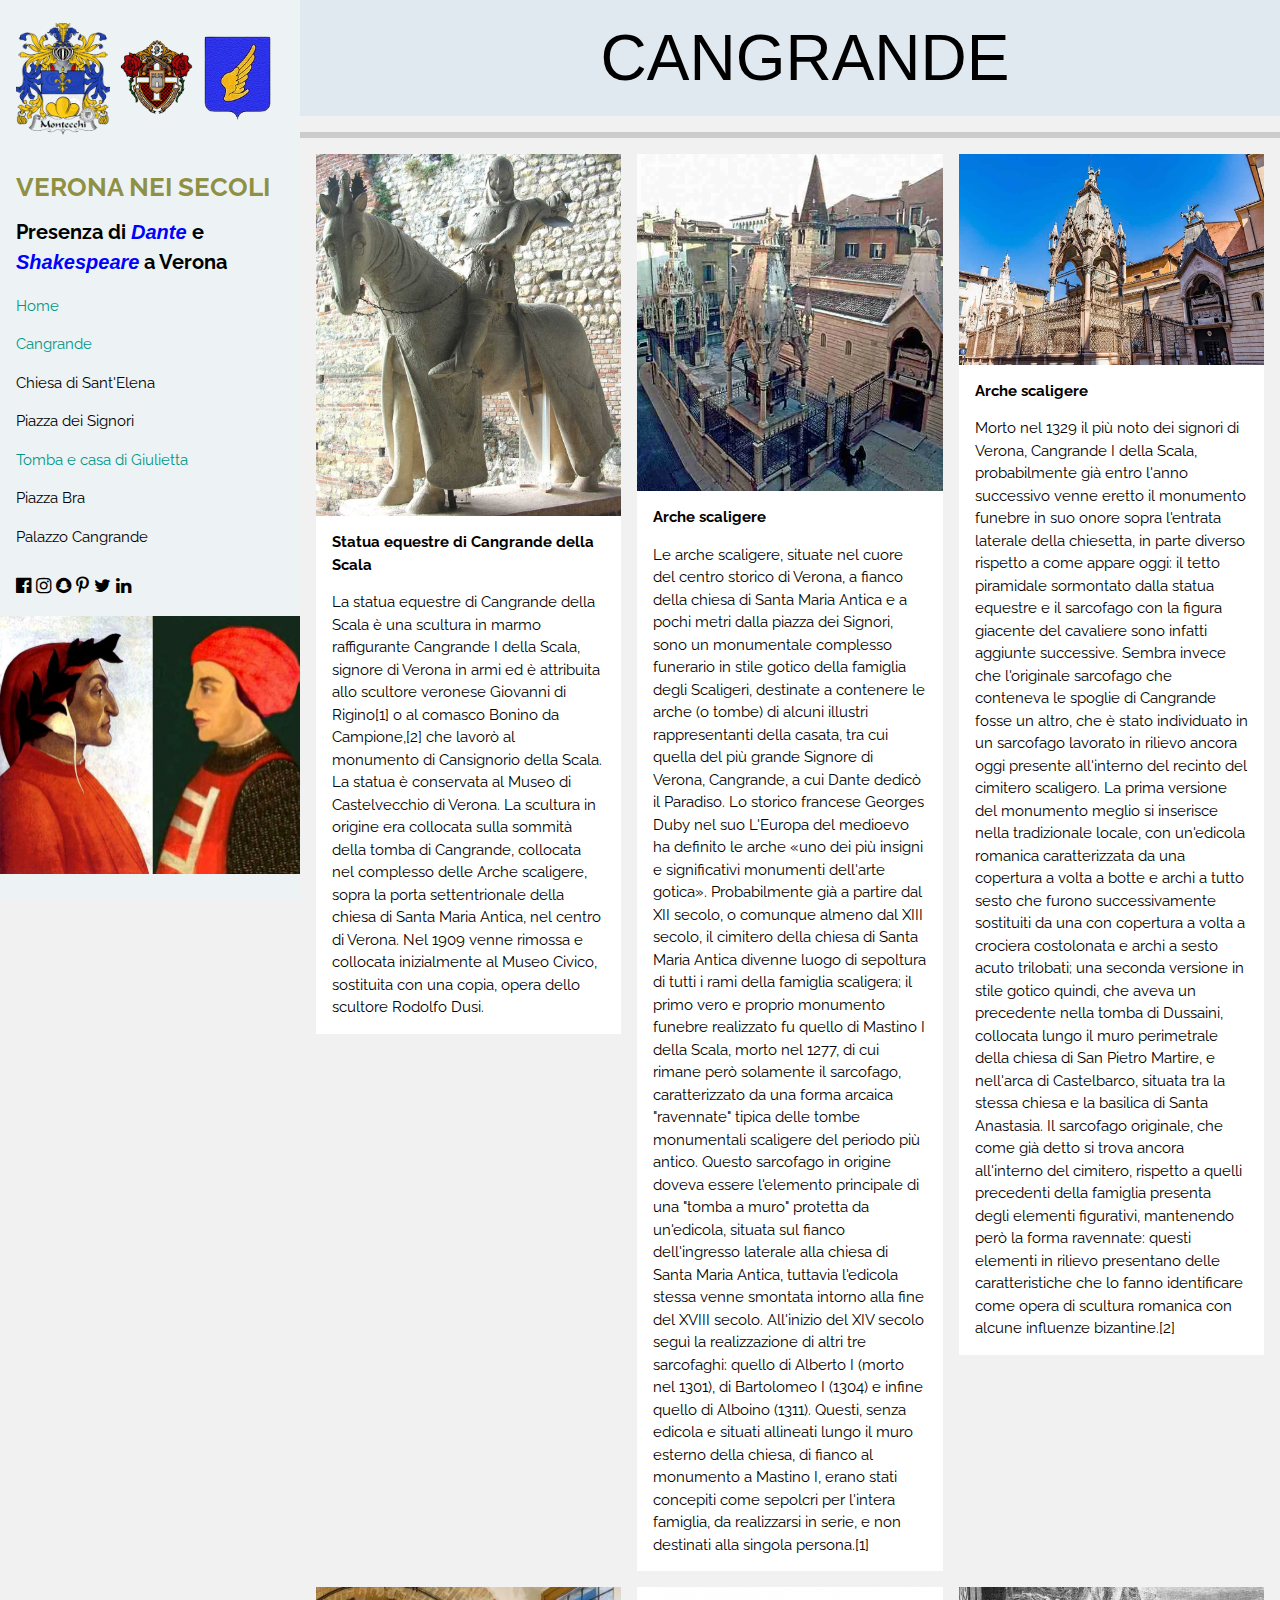
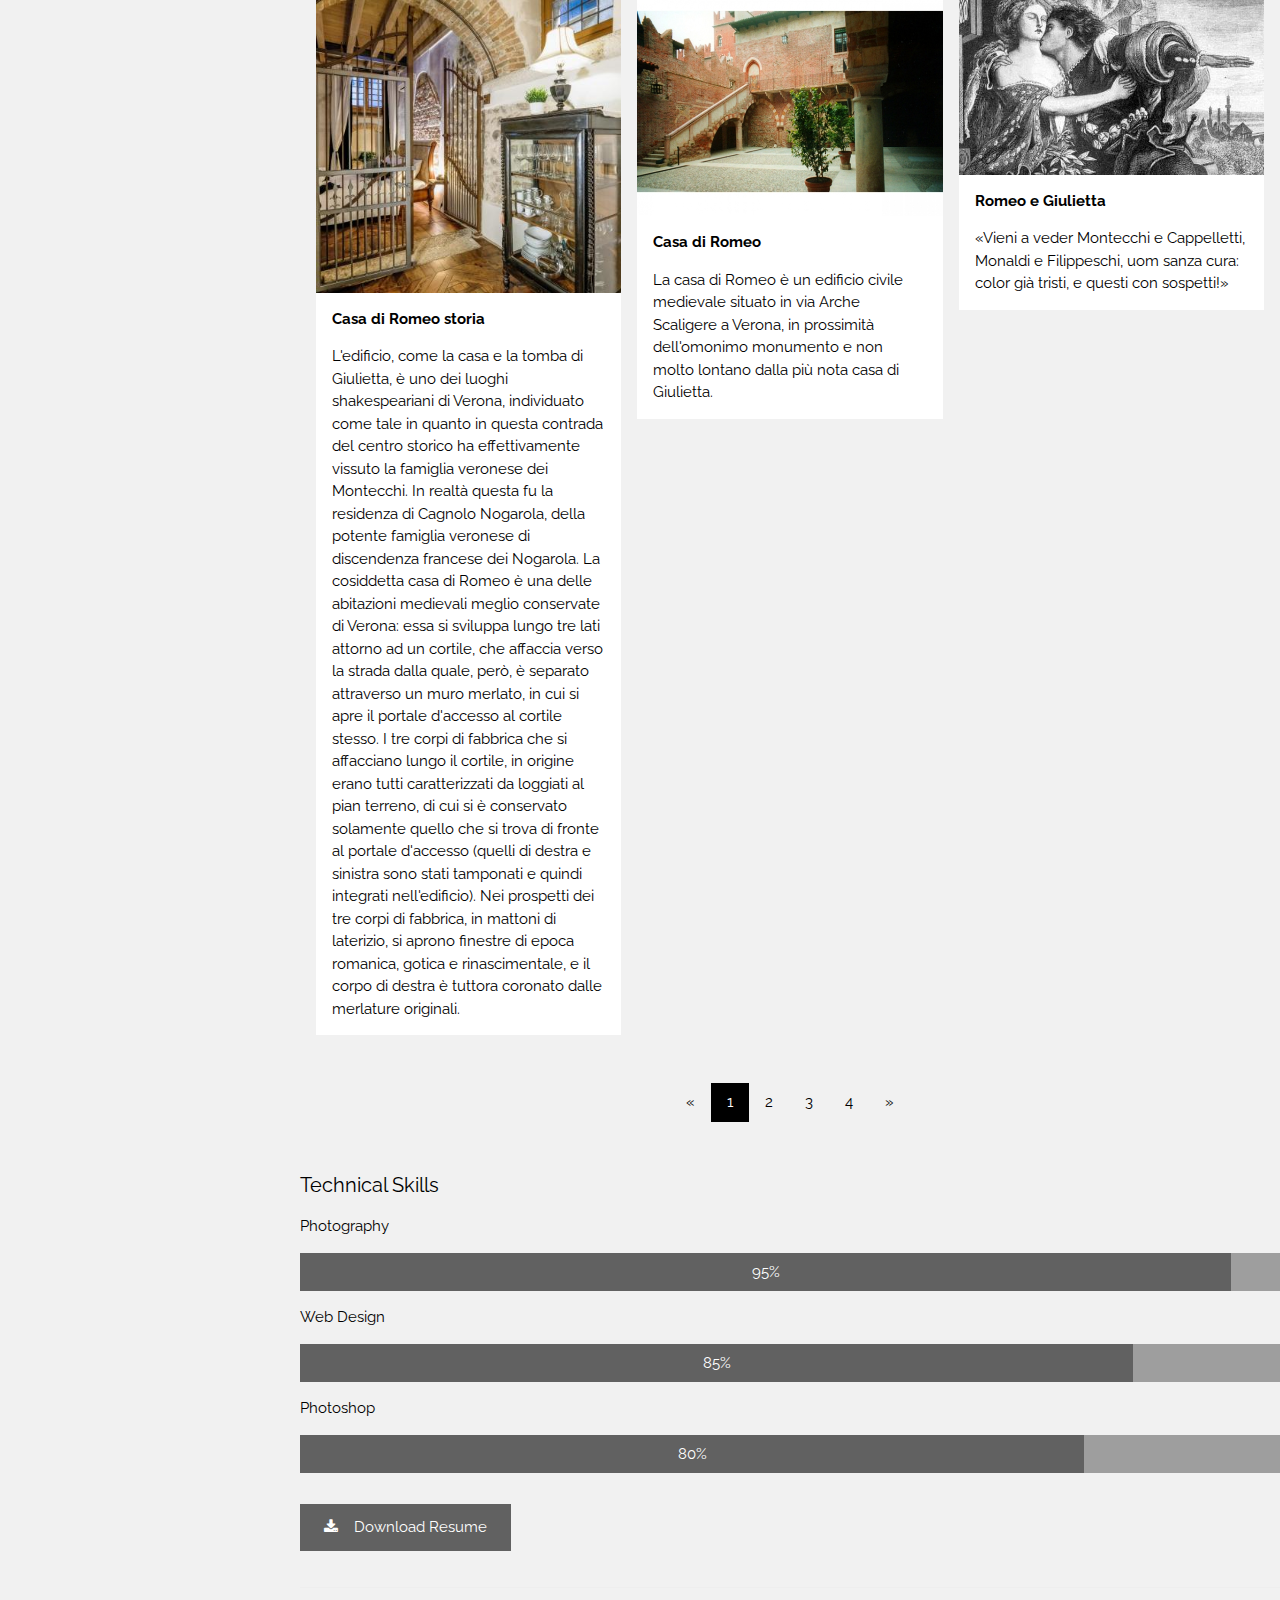
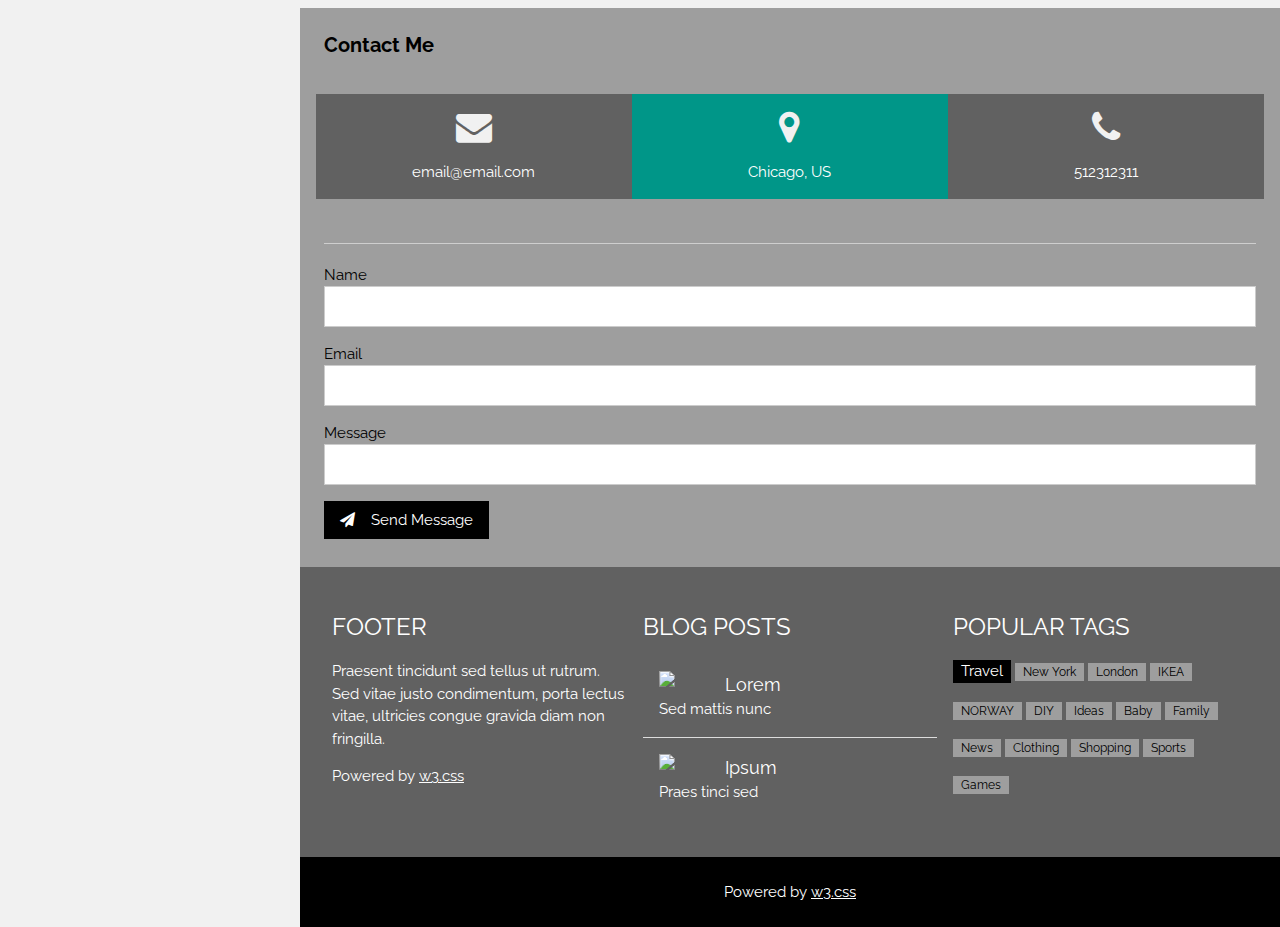
==== cangrande.html @ 57b692b9 "changes 2" ====
<!DOCTYPE html>
<html>

<head>
    <title>Verona nei secoli</title>
    <link rel="shortcut icon" href="images/favicon.ico" type="image/x-icon">
    <meta charset="UTF-8">
    <meta name="viewport" content="width=device-width, initial-scale=1">
    <link rel="stylesheet" href="https://www.w3schools.com/w3css/4/w3.css">
    <link rel="stylesheet" href="https://fonts.googleapis.com/css?family=Raleway">
    <link rel="stylesheet" href="https://cdnjs.cloudflare.com/ajax/libs/font-awesome/4.7.0/css/font-awesome.min.css">
    <link rel="stylesheet" href="https://unicons.iconscout.com/release/v4.0.8/css/line.css">
    <link rel="stylesheet" href="css/styles.css">
    <link href="https://fonts.cdnfonts.com/css/ancient" rel="stylesheet">
</head>

<body class="w3-light-grey w3-content" style="max-width:1600px">

    <!-- Sidebar/menu -->
    <nav class="w3-sidebar w3-collapse w3-animate-left"
        style="z-index:3;width:300px; background-color: rgb(237, 243, 244);" id="mySidebar"><br>
        <div class="w3-container">
            <a href="#" onclick="w3_close()" class="w3-hide-large w3-right w3-jumbo w3-padding w3-hover-grey"
                title="close menu">
                <i class="fa fa-remove"></i>
            </a>
            <img src="images/StemmaMontecchi.png" style="width:35%;" class="w3-round"><img
                src="images/StemmaCapuleti.png" style="width:35%;" class="w3-round"><img
                src="images/StemmaAlighieri.png" style="width:25%;" class="w3-round"><br><br>
            <h4><b id="Verona-nei-secoli">VERONA NEI SECOLI</b></h4>
            <h4><b>Presenza di <em>Dante</em> e <em>Shakespeare</em> a Verona</b></h4>
        </div>
        <div class="w3-bar-block">
            <a href="index.html" onclick="w3_close()" class="w3-bar-item w3-button w3-padding w3-text-teal"><i
                    class="uil uil-map-marker"></i> Home</a>
            <a href="#Cangrande" onclick="w3_close()" class="w3-bar-item w3-button w3-padding w3-text-teal"><i
                    class="uil uil-map-marker"></i> Cangrande</a>
            <a href="chiesaDiSantElena.html" onclick="w3_close()" class="w3-bar-item w3-button w3-padding"><i
                    class="uil uil-map-marker"></i> Chiesa di Sant'Elena</a>
            <a href="piazzaDeiSignori.html" onclick="w3_close()" class="w3-bar-item w3-button w3-padding"><i
                    class="uil uil-map-marker"></i> Piazza dei Signori</a>
            <a href="tombaCasaGiulietta.html" onclick="w3_close()"
                class="w3-bar-item w3-button w3-padding w3-text-teal"><i class="uil uil-map-marker"></i> Tomba e casa di
                Giulietta</a>
            <a href="piazzaBra.html" onclick="w3_close()" class="w3-bar-item w3-button w3-padding"><i
                    class="uil uil-map-marker"></i> Piazza Bra</a>
            <a href="palazzoCangrande.html" onclick="w3_close()" class="w3-bar-item w3-button w3-padding"><i
                    class="uil uil-map-marker"></i> Palazzo Cangrande</a>
        </div>
        <div class="w3-panel w3-large">
            <i class="fa fa-facebook-official w3-hover-opacity"></i>
            <i class="fa fa-instagram w3-hover-opacity"></i>
            <i class="fa fa-snapchat w3-hover-opacity"></i>
            <i class="fa fa-pinterest-p w3-hover-opacity"></i>
            <i class="fa fa-twitter w3-hover-opacity"></i>
            <i class="fa fa-linkedin w3-hover-opacity"></i>
        </div>
        <img src="images/Cangrande/dante-e-cangrande.jpg" alt="" style="width: 100%;">
    </nav>

    <!-- Overlay effect when opening sidebar on small screens -->
    <div class="w3-overlay w3-hide-large w3-animate-opacity" onclick="w3_close()" style="cursor:pointer"
        title="close side menu" id="myOverlay"></div>

    <!-- !PAGE CONTENT! -->
    <div class="w3-main" style="margin-left:300px">

        <!-- Header -->
        <header>
            <span class="w3-button w3-hide-large w3-xxlarge w3-hover-text-grey" onclick="w3_open()"><i
                    class="fa fa-bars"></i></span>
            <div class="w3-container"
                style="background-color: rgb(225, 233, 240); display: flex; justify-content: space-between; max-width: 100%;">
                <div class="animation">
                    <button onclick="history.back()" style="background-color: transparent; border: none;">
                        <img class="animation--Gl63I"
                            srcset="images/gif/ManWalkBack.webp 1x, images/gif/ManWalkBack.webp 2x"
                            src="images/gif/ManWalkBack.webp" alt="Medievale, Uomo, 3D, Freccia"
                            style="max-width: 480px; max-height: 270px; margin: 20px; border-radius: 35%; cursor: pointer;">
                    </button>
                </div>

                <!-- ======================================= Titolo pagina con animazioni ========================================================-->

                <h1 class="title">
                    <span class="title-word title-word-1">CAN</span><span class="title-word title-word-2">GR</span><span
                        class="title-word title-word-3">AN</span><span class="title-word title-word-4">DE</span>
                </h1>

                <div class="animation">
                    <button onclick="history.forward()" style="background-color: transparent; border: none;">
                        <img id="go-forward" class="animation--Gl63I"
                            srcset="images/gif/ManWalkForward.webp 1x, images/gif/ManWalkForward.webp 2x"
                            src="images/gif/ManWalkForward.webp" alt="Medievale, Uomo, 3D, Freccia"
                            style="max-width: 480px; max-height: 270px; margin: 20px; border-radius: 35%; cursor: pointer;">
                    </button>
                </div>
            </div>
            <div class="w3-section w3-bottombar w3-padding-10"></div>
        </header>
        <!-- ======================================= Chiusura titolo ed animazioni ========================================================-->

        <!-- First Photo Grid-->
        <div class="w3-row-padding">
            <div class="w3-third w3-container w3-margin-bottom">
                <img src="images/Cangrande/Statua_equestre_Cangrande_della_Scala_(Verona).jpg" alt="Norway"
                    style="width:100%" class="w3-hover-opacity">
                <div class="w3-container w3-white">
                    <p><b>Statua equestre di Cangrande della Scala</b></p>
                    <p>La statua equestre di Cangrande della Scala è una scultura in marmo raffigurante Cangrande I
                        della Scala, signore di Verona in armi ed è attribuita allo scultore veronese Giovanni di
                        Rigino[1] o al comasco Bonino da Campione,[2] che lavorò al monumento di Cansignorio della
                        Scala. La statua è conservata al Museo di Castelvecchio di Verona.

                        La scultura in origine era collocata sulla sommità della tomba di Cangrande, collocata nel
                        complesso delle Arche scaligere, sopra la porta settentrionale della chiesa di Santa Maria
                        Antica, nel centro di Verona. Nel 1909 venne rimossa e collocata inizialmente al Museo Civico,
                        sostituita con una copia, opera dello scultore Rodolfo Dusi.</p>
                </div>
            </div>
            <div class="w3-third w3-container w3-margin-bottom">
                <img src="images/Cangrande/Arche Scaligere.webp" alt="Norway" style="width:100%"
                    class="w3-hover-opacity">
                <div class="w3-container w3-white">
                    <p><b>Arche scaligere</b></p>
                    <p>Le arche scaligere, situate nel cuore del centro storico di Verona, a fianco della chiesa di
                        Santa Maria Antica e a pochi metri dalla piazza dei Signori, sono un monumentale complesso
                        funerario in stile gotico della famiglia degli Scaligeri, destinate a contenere le arche (o
                        tombe) di alcuni illustri rappresentanti della casata, tra cui quella del più grande Signore di
                        Verona, Cangrande, a cui Dante dedicò il Paradiso. Lo storico francese Georges Duby nel suo
                        L'Europa del medioevo ha definito le arche «uno dei più insigni e significativi monumenti
                        dell'arte gotica».
                        Probabilmente già a partire dal XII secolo, o comunque almeno dal XIII secolo, il cimitero della
                        chiesa di Santa Maria Antica divenne luogo di sepoltura di tutti i rami della famiglia
                        scaligera; il primo vero e proprio monumento funebre realizzato fu quello di Mastino I della
                        Scala, morto nel 1277, di cui rimane però solamente il sarcofago, caratterizzato da una forma
                        arcaica "ravennate" tipica delle tombe monumentali scaligere del periodo più antico. Questo
                        sarcofago in origine doveva essere l'elemento principale di una "tomba a muro" protetta da
                        un'edicola, situata sul fianco dell'ingresso laterale alla chiesa di Santa Maria Antica,
                        tuttavia l'edicola stessa venne smontata intorno alla fine del XVIII secolo. All'inizio del XIV
                        secolo seguì la realizzazione di altri tre sarcofaghi: quello di Alberto I (morto nel 1301), di
                        Bartolomeo I (1304) e infine quello di Alboino (1311). Questi, senza edicola e situati allineati
                        lungo il muro esterno della chiesa, di fianco al monumento a Mastino I, erano stati concepiti
                        come sepolcri per l'intera famiglia, da realizzarsi in serie, e non destinati alla singola
                        persona.[1]</p>
                </div>
            </div>
            <div class="w3-third w3-container">
                <img src="images/Cangrande/Arche Scaligere.jpg" alt="Norway" style="width:100%"
                    class="w3-hover-opacity">
                <div class="w3-container w3-white">
                    <p><b>Arche scaligere</b></p>
                    <p> Morto nel 1329 il più noto dei signori di Verona, Cangrande I della Scala, probabilmente già
                        entro l'anno successivo venne eretto il monumento funebre in suo onore sopra l'entrata laterale
                        della chiesetta, in parte diverso rispetto a come appare oggi: il tetto piramidale sormontato
                        dalla statua equestre e il sarcofago con la figura giacente del cavaliere sono infatti aggiunte
                        successive. Sembra invece che l'originale sarcofago che conteneva le spoglie di Cangrande fosse
                        un altro, che è stato individuato in un sarcofago lavorato in rilievo ancora oggi presente
                        all'interno del recinto del cimitero scaligero. La prima versione del monumento meglio si
                        inserisce nella tradizionale locale, con un'edicola romanica caratterizzata da una copertura a
                        volta a botte e archi a tutto sesto che furono successivamente sostituiti da una con copertura a
                        volta a crociera costolonata e archi a sesto acuto trilobati; una seconda versione in stile
                        gotico quindi, che aveva un precedente nella tomba di Dussaini, collocata lungo il muro
                        perimetrale della chiesa di San Pietro Martire, e nell'arca di Castelbarco, situata tra la
                        stessa chiesa e la basilica di Santa Anastasia. Il sarcofago originale, che come già detto si
                        trova ancora all'interno del cimitero, rispetto a quelli precedenti della famiglia presenta
                        degli elementi figurativi, mantenendo però la forma ravennate: questi elementi in rilievo
                        presentano delle caratteristiche che lo fanno identificare come opera di scultura romanica con
                        alcune influenze bizantine.[2]</p>
                </div>
            </div>
        </div>

        <!-- Second Photo Grid-->
        <div class="w3-row-padding">
            <div class="w3-third w3-container w3-margin-bottom">
                <img src="images/Cangrande/InternoCasaDiRomeo.jpg" alt="Norway" style="width:100%"
                    class="w3-hover-opacity">
                <div class="w3-container w3-white">
                    <p><b>Casa di Romeo storia</b></p>
                    <p>L'edificio, come la casa e la tomba di Giulietta, è uno dei luoghi shakespeariani di Verona,
                        individuato come tale in quanto in questa contrada del centro storico ha effettivamente vissuto
                        la famiglia veronese dei Montecchi. In realtà questa fu la residenza di Cagnolo Nogarola, della
                        potente famiglia veronese di discendenza francese dei Nogarola.

                        La cosiddetta casa di Romeo è una delle abitazioni medievali meglio conservate di Verona: essa
                        si sviluppa lungo tre lati attorno ad un cortile, che affaccia verso la strada dalla quale,
                        però, è separato attraverso un muro merlato, in cui si apre il portale d'accesso al cortile
                        stesso. I tre corpi di fabbrica che si affacciano lungo il cortile, in origine erano tutti
                        caratterizzati da loggiati al pian terreno, di cui si è conservato solamente quello che si trova
                        di fronte al portale d'accesso (quelli di destra e sinistra sono stati tamponati e quindi
                        integrati nell'edificio). Nei prospetti dei tre corpi di fabbrica, in mattoni di laterizio, si
                        aprono finestre di epoca romanica, gotica e rinascimentale, e il corpo di destra è tuttora
                        coronato dalle merlature originali.</p>
                </div>
            </div>

            <div class="w3-third w3-container w3-margin-bottom">
                <img src="images/Cangrande/Casa di Romeo.jpg" alt="Norway" style="width:100%" class="w3-hover-opacity">
                <div class="w3-container w3-white">
                    <p><b>Casa di Romeo</b></p>
                    <p>La casa di Romeo è un edificio civile medievale situato in via Arche Scaligere a Verona, in
                        prossimità dell'omonimo monumento e non molto lontano dalla più nota casa di Giulietta.</p>
                </div>
            </div>

            <div class="w3-third w3-container">
                <img src="images/Cangrande/romeo_e_giulietta_bacio.jpg" alt="Norway" style="width:100%"
                    class="w3-hover-opacity">
                <div class="w3-container w3-white">
                    <p><b>Romeo e Giulietta</b></p>
                    <p>«Vieni a veder Montecchi e Cappelletti,
                        Monaldi e Filippeschi, uom sanza cura:
                        color già tristi, e questi con sospetti!»</p>
                </div>
            </div>
        </div>

        <!-- Pagination -->
        <div class="w3-center w3-padding-32">
            <div class="w3-bar">
                <a href="#" class="w3-bar-item w3-button w3-hover-black">«</a>
                <a href="#" class="w3-bar-item w3-black w3-button">1</a>
                <a href="#" class="w3-bar-item w3-button w3-hover-black">2</a>
                <a href="#" class="w3-bar-item w3-button w3-hover-black">3</a>
                <a href="#" class="w3-bar-item w3-button w3-hover-black">4</a>
                <a href="#" class="w3-bar-item w3-button w3-hover-black">»</a>
            </div>
        </div>


        <h4>Technical Skills</h4>
        <!-- Progress bars / Skills -->
        <p>Photography</p>
        <div class="w3-grey">
            <div class="w3-container w3-dark-grey w3-padding w3-center" style="width:95%">95%</div>
        </div>
        <p>Web Design</p>
        <div class="w3-grey">
            <div class="w3-container w3-dark-grey w3-padding w3-center" style="width:85%">85%</div>
        </div>
        <p>Photoshop</p>
        <div class="w3-grey">
            <div class="w3-container w3-dark-grey w3-padding w3-center" style="width:80%">80%</div>
        </div>
        <p>
            <button class="w3-button w3-dark-grey w3-padding-large w3-margin-top w3-margin-bottom">
                <i class="fa fa-download w3-margin-right"></i>Download Resume
            </button>
        </p>
        <hr>

        <!-- Contact Section -->
        <div class="w3-container w3-padding-large w3-grey">
            <h4 id="contact"><b>Contact Me</b></h4>
            <div class="w3-row-padding w3-center w3-padding-24" style="margin:0 -16px">
                <div class="w3-third w3-dark-grey">
                    <p><i class="fa fa-envelope w3-xxlarge w3-text-light-grey"></i></p>
                    <p>email@email.com</p>
                </div>
                <div class="w3-third w3-teal">
                    <p><i class="fa fa-map-marker w3-xxlarge w3-text-light-grey"></i></p>
                    <p>Chicago, US</p>
                </div>
                <div class="w3-third w3-dark-grey">
                    <p><i class="fa fa-phone w3-xxlarge w3-text-light-grey"></i></p>
                    <p>512312311</p>
                </div>
            </div>
            <hr class="w3-opacity">
            <form action="/action_page.php" target="_blank">
                <div class="w3-section">
                    <label>Name</label>
                    <input class="w3-input w3-border" type="text" name="Name" required>
                </div>
                <div class="w3-section">
                    <label>Email</label>
                    <input class="w3-input w3-border" type="text" name="Email" required>
                </div>
                <div class="w3-section">
                    <label>Message</label>
                    <input class="w3-input w3-border" type="text" name="Message" required>
                </div>
                <button type="submit" class="w3-button w3-black w3-margin-bottom"><i
                        class="fa fa-paper-plane w3-margin-right"></i>Send Message</button>
            </form>
        </div>

        <!-- Footer -->
        <footer class="w3-container w3-padding-32 w3-dark-grey">
            <div class="w3-row-padding">
                <div class="w3-third">
                    <h3>FOOTER</h3>
                    <p>Praesent tincidunt sed tellus ut rutrum. Sed vitae justo condimentum, porta lectus vitae,
                        ultricies congue gravida diam non fringilla.</p>
                    <p>Powered by <a href="https://www.w3schools.com/w3css/default.asp" target="_blank">w3.css</a></p>
                </div>

                <div class="w3-third">
                    <h3>BLOG POSTS</h3>
                    <ul class="w3-ul w3-hoverable">
                        <li class="w3-padding-16">
                            <img src="/w3images/workshop.jpg" class="w3-left w3-margin-right" style="width:50px">
                            <span class="w3-large">Lorem</span><br>
                            <span>Sed mattis nunc</span>
                        </li>
                        <li class="w3-padding-16">
                            <img src="/w3images/gondol.jpg" class="w3-left w3-margin-right" style="width:50px">
                            <span class="w3-large">Ipsum</span><br>
                            <span>Praes tinci sed</span>
                        </li>
                    </ul>
                </div>

                <div class="w3-third">
                    <h3>POPULAR TAGS</h3>
                    <p>
                        <span class="w3-tag w3-black w3-margin-bottom">Travel</span> <span
                            class="w3-tag w3-grey w3-small w3-margin-bottom">New York</span> <span
                            class="w3-tag w3-grey w3-small w3-margin-bottom">London</span>
                        <span class="w3-tag w3-grey w3-small w3-margin-bottom">IKEA</span> <span
                            class="w3-tag w3-grey w3-small w3-margin-bottom">NORWAY</span> <span
                            class="w3-tag w3-grey w3-small w3-margin-bottom">DIY</span>
                        <span class="w3-tag w3-grey w3-small w3-margin-bottom">Ideas</span> <span
                            class="w3-tag w3-grey w3-small w3-margin-bottom">Baby</span> <span
                            class="w3-tag w3-grey w3-small w3-margin-bottom">Family</span>
                        <span class="w3-tag w3-grey w3-small w3-margin-bottom">News</span> <span
                            class="w3-tag w3-grey w3-small w3-margin-bottom">Clothing</span> <span
                            class="w3-tag w3-grey w3-small w3-margin-bottom">Shopping</span>
                        <span class="w3-tag w3-grey w3-small w3-margin-bottom">Sports</span> <span
                            class="w3-tag w3-grey w3-small w3-margin-bottom">Games</span>
                    </p>
                </div>

            </div>
        </footer>

        <div class="w3-black w3-center w3-padding-24">Powered by <a href="https://www.w3schools.com/w3css/default.asp"
                title="W3.CSS" target="_blank" class="w3-hover-opacity">w3.css</a></div>

        <!-- End page content -->
    </div>

    <script type="text/javascript" src="js/script.js"></script>
</body>

</html>
---- css/styles.css ----
body,
h1,
h2,
h3,
h4,
h5,
h6 {
    font-family: "Raleway", sans-serif
}

h1 {
    white-space: nowrap;
}

em {
    color: blue;
    font-family: 'Trebuchet MS', 'Lucida Sans Unicode', 'Lucida Grande', 'Lucida Sans', Arial, sans-serif;
}

#Verona-nei-secoli {
    font-size: 26px;
    color: rgba(112, 112, 7, 0.756);
}

.title {
    padding-top: 25px;
    padding-left: 25px;
    float: inline-end;
    font-family: 'Ancient', sans-serif;
    font-size: 60pt;
    font-weight: lighter;
}

.title-word {
    animation: color-animation 10s linear infinite;
}

.title-word-1 {
    --color-1: #DF8453;
    --color-2: #3D8DAE;
    --color-3: #E4A9A8;
}

.title-word-2 {
    --color-1: #DBAD4A;
    --color-2: #ACCFCB;
    --color-3: #17494D;
}

.title-word-3 {
    --color-1: #ACCFCB;
    --color-2: #E4A9A8;
    --color-3: #ACCFCB;
}

.title-word-4 {
    --color-1: #3D8DAE;
    --color-2: #DF8453;
    --color-3: #E4A9A8;
}

@keyframes color-animation {
    0% {
        color: var(--color-1)
    }

    32% {
        color: var(--color-1)
    }

    33% {
        color: var(--color-2)
    }

    65% {
        color: var(--color-2)
    }

    66% {
        color: var(--color-3)
    }

    99% {
        color: var(--color-3)
    }

    100% {
        color: var(--color-1)
    }
}
    

@media(max-width: 1480px) {
    .title {
      font-size: 48pt;
      padding-right: 5px;
      padding-left: 35px;
      padding-top: 0;
      padding-bottom: 0;
    }
header img {
    display: none;
}    
}
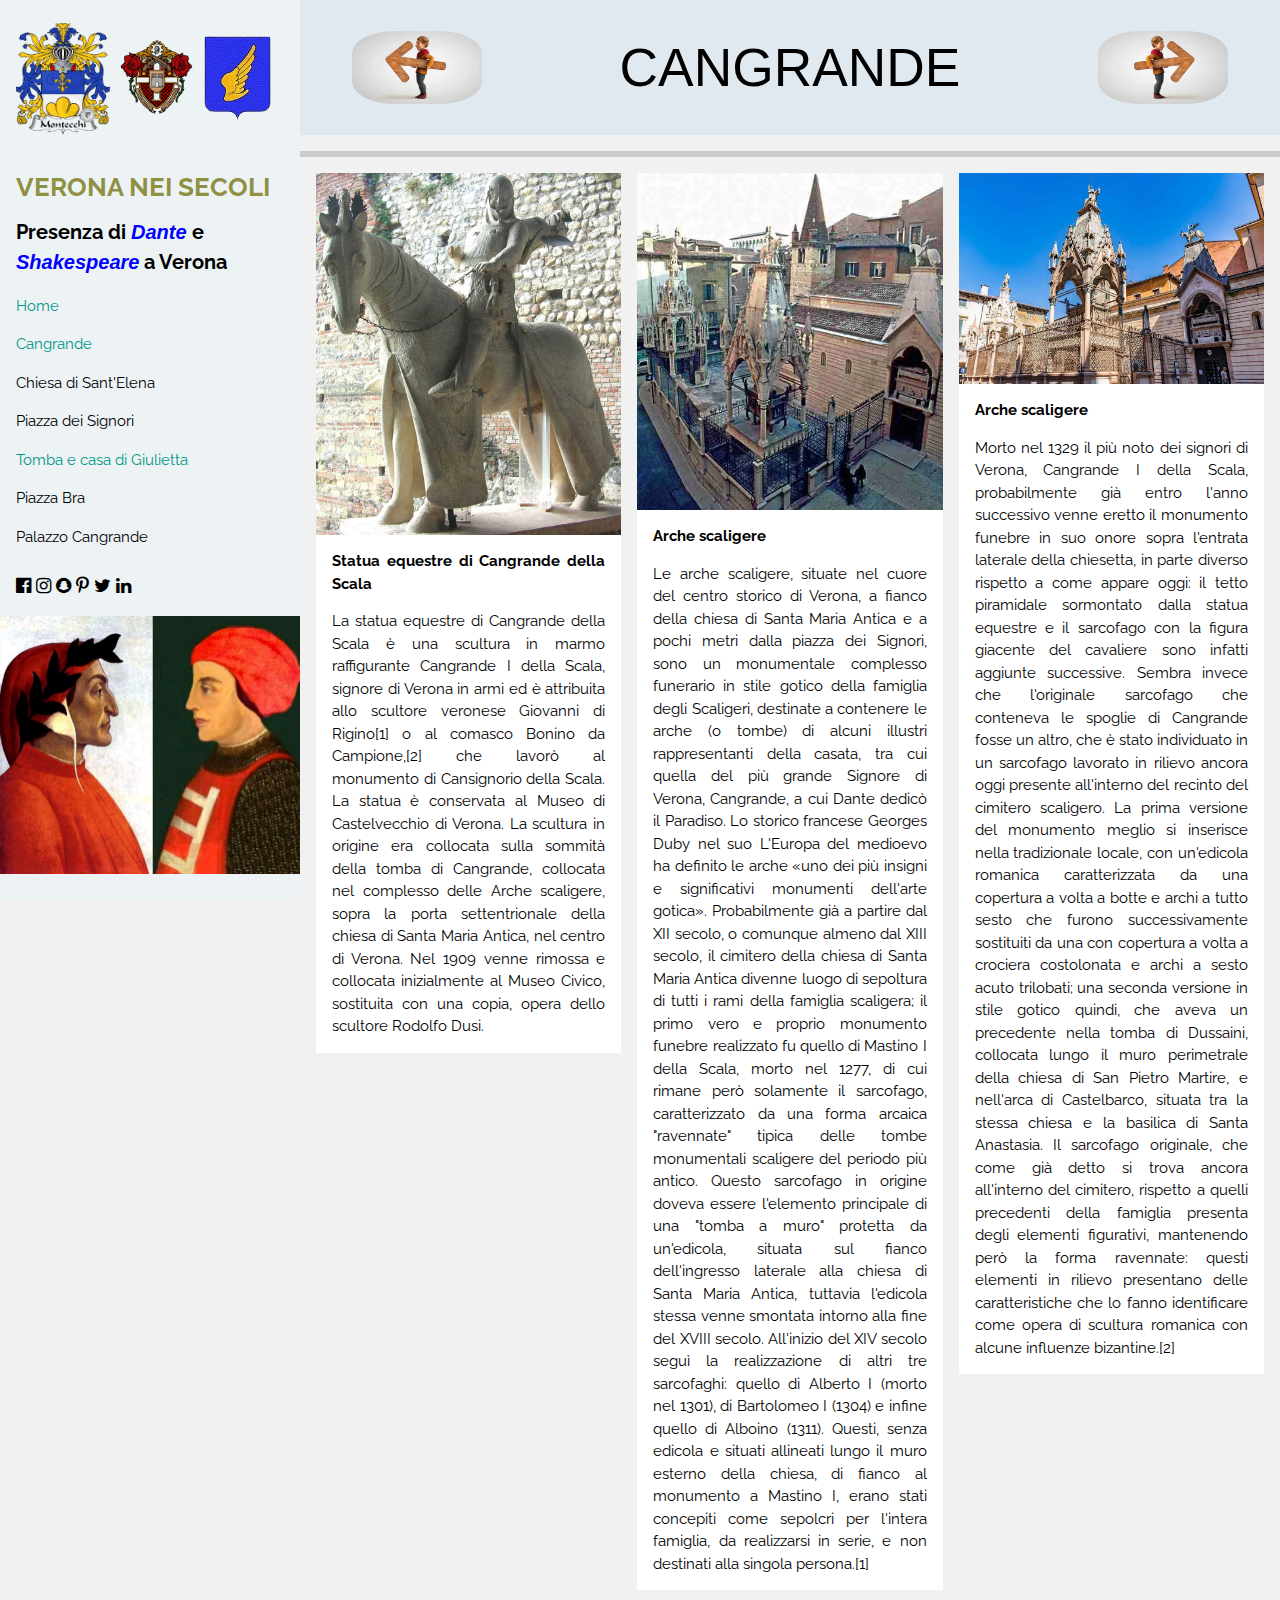
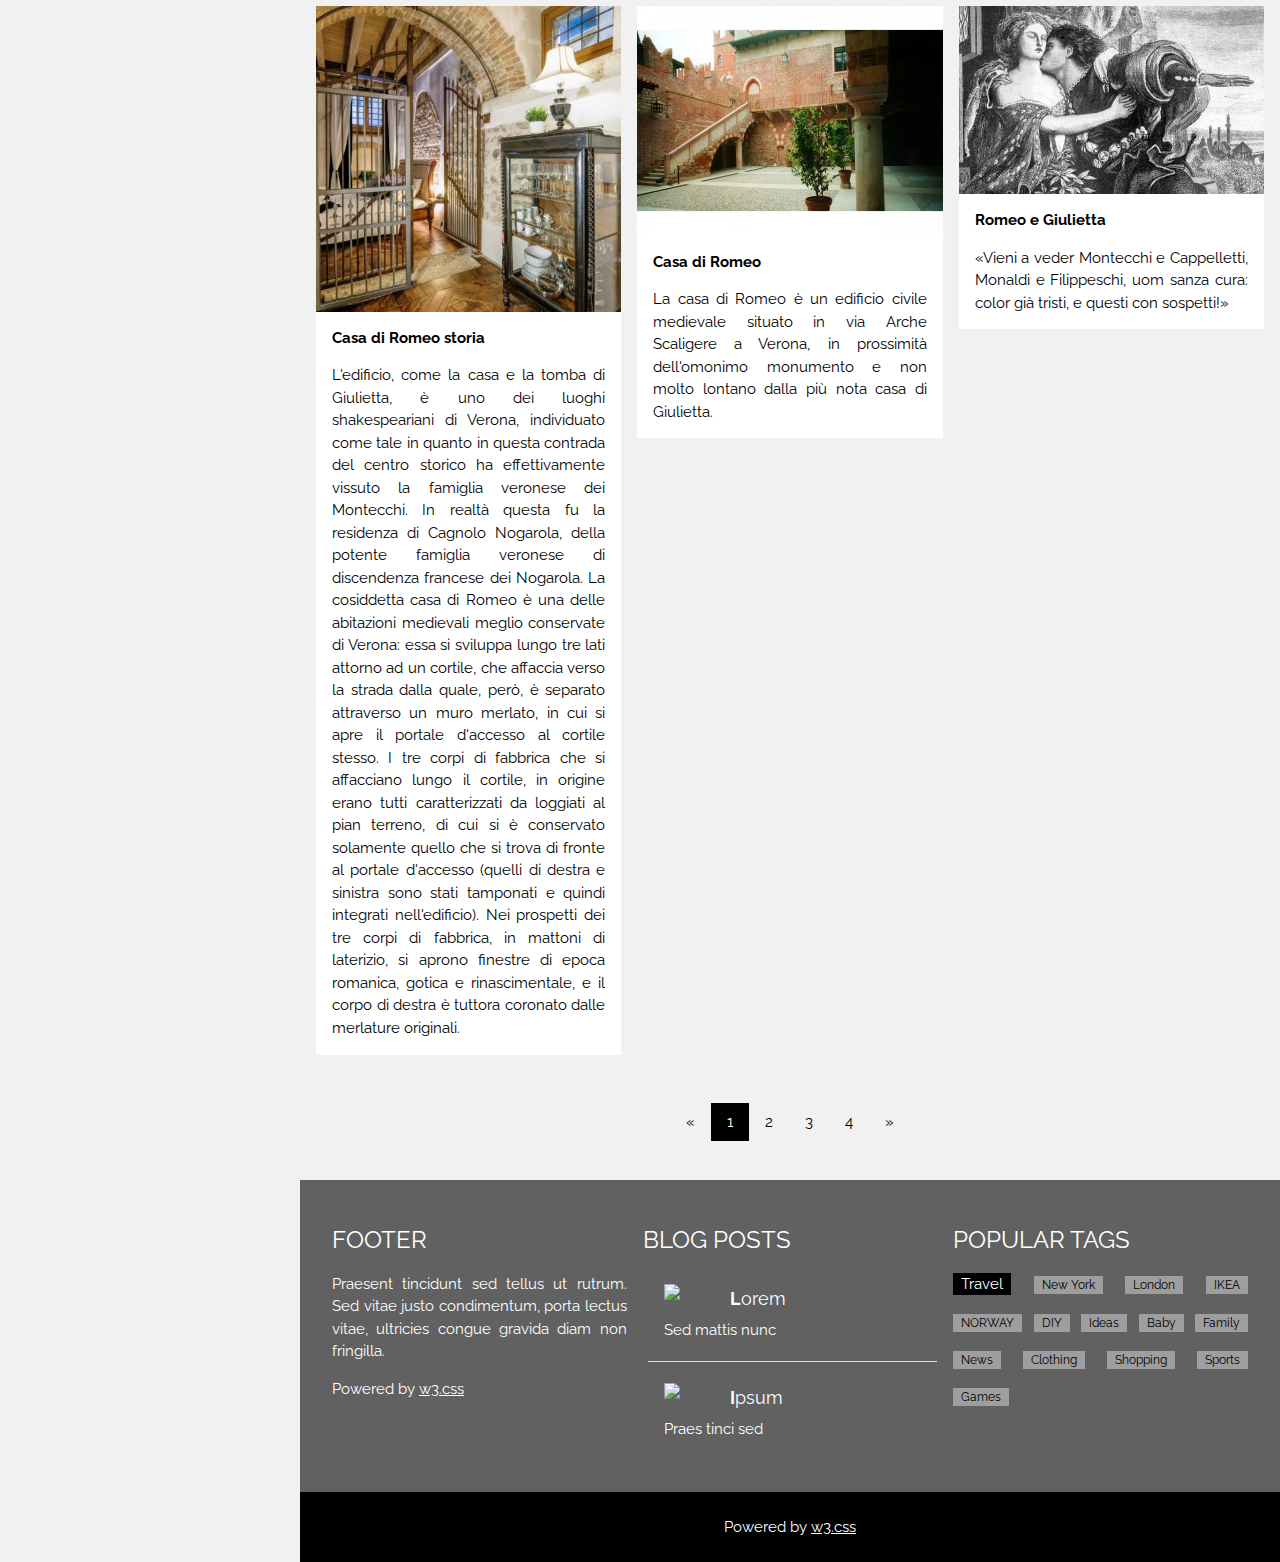
==== commit 33386401: "some changes" ====
--- a/cangrande.html
+++ b/cangrande.html
@@ -229,63 +229,6 @@
         </div>
 
 
-        <h4>Technical Skills</h4>
-        <!-- Progress bars / Skills -->
-        <p>Photography</p>
-        <div class="w3-grey">
-            <div class="w3-container w3-dark-grey w3-padding w3-center" style="width:95%">95%</div>
-        </div>
-        <p>Web Design</p>
-        <div class="w3-grey">
-            <div class="w3-container w3-dark-grey w3-padding w3-center" style="width:85%">85%</div>
-        </div>
-        <p>Photoshop</p>
-        <div class="w3-grey">
-            <div class="w3-container w3-dark-grey w3-padding w3-center" style="width:80%">80%</div>
-        </div>
-        <p>
-            <button class="w3-button w3-dark-grey w3-padding-large w3-margin-top w3-margin-bottom">
-                <i class="fa fa-download w3-margin-right"></i>Download Resume
-            </button>
-        </p>
-        <hr>
-
-        <!-- Contact Section -->
-        <div class="w3-container w3-padding-large w3-grey">
-            <h4 id="contact"><b>Contact Me</b></h4>
-            <div class="w3-row-padding w3-center w3-padding-24" style="margin:0 -16px">
-                <div class="w3-third w3-dark-grey">
-                    <p><i class="fa fa-envelope w3-xxlarge w3-text-light-grey"></i></p>
-                    <p>email@email.com</p>
-                </div>
-                <div class="w3-third w3-teal">
-                    <p><i class="fa fa-map-marker w3-xxlarge w3-text-light-grey"></i></p>
-                    <p>Chicago, US</p>
-                </div>
-                <div class="w3-third w3-dark-grey">
-                    <p><i class="fa fa-phone w3-xxlarge w3-text-light-grey"></i></p>
-                    <p>512312311</p>
-                </div>
-            </div>
-            <hr class="w3-opacity">
-            <form action="/action_page.php" target="_blank">
-                <div class="w3-section">
-                    <label>Name</label>
-                    <input class="w3-input w3-border" type="text" name="Name" required>
-                </div>
-                <div class="w3-section">
-                    <label>Email</label>
-                    <input class="w3-input w3-border" type="text" name="Email" required>
-                </div>
-                <div class="w3-section">
-                    <label>Message</label>
-                    <input class="w3-input w3-border" type="text" name="Message" required>
-                </div>
-                <button type="submit" class="w3-button w3-black w3-margin-bottom"><i
-                        class="fa fa-paper-plane w3-margin-right"></i>Send Message</button>
-            </form>
-        </div>
-
         <!-- Footer -->
         <footer class="w3-container w3-padding-32 w3-dark-grey">
             <div class="w3-row-padding">
--- a/css/styles.css
+++ b/css/styles.css
@@ -8,6 +8,41 @@
     font-family: "Raleway", sans-serif
 }
 
+.titolo-corpo {
+    text-align: justify;
+    margin-left: 1em;
+    font-family: 'Franklin Gothic Medium', 'Arial Narrow', Arial, sans-serif;
+    color: blue;
+
+}
+
+
+
+ul {
+    line-height: 2em;
+    list-style: none;
+    
+}
+
+ul li {
+    text-align: justify;
+    margin: 5px 0px 0 5px;
+}
+
+ul li::first-letter {
+    text-transform: uppercase;
+    font-weight: bold;
+}
+
+ol {
+    text-align: justify;
+    line-height: 2em;
+}
+
+p {
+    text-align: justify;
+}
+
 h1 {
     white-space: nowrap;
 }
@@ -17,18 +52,85 @@
     font-family: 'Trebuchet MS', 'Lucida Sans Unicode', 'Lucida Grande', 'Lucida Sans', Arial, sans-serif;
 }
 
+.animation {
+    margin: auto 0;
+}
+
 #Verona-nei-secoli {
     font-size: 26px;
     color: rgba(112, 112, 7, 0.756);
 }
 
+.Wrapped-Area {
+    display: flex;
+    align-items: stretch;
+    flex-wrap: wrap;
+
+}
+
+.slideshow-container {
+    position: relative;
+    max-width: 300px;
+    width: 100%;
+    margin: 10px auto;
+}
+
+.audio-container {
+    position: relative;
+    max-width: 400px;
+    width: 100%;
+    margin: 10px auto;
+}
+
+.audio-container img {
+    max-width: 100%;
+    position: relative;
+    border: 0;
+}
+
+.audio-container audio {
+    position: absolute;
+    bottom: 0;
+    left: 0;
+    width: 100%;
+    z-index: 10;
+    height: 25px;
+}
+
+.audio-title {
+    position: absolute;
+    right: 2%;
+    bottom: 5%;
+    font-family: 'arial', sans-serif;
+    z-index: 10;
+    font-size: 0.8rem;
+    color: #fff;
+}
+
+.it-brand-wrapper {
+    padding: 32px 0;
+    display: flex;
+    
+}
+
+.it-brand-wrapper img{
+  float: inline-start;
+    
+}
+
+.it-brand-wrapper .it-brand-text h2, .it-brand-wrapper .it-brand-text h3 {
+    font-size: 10pt;
+    padding-left: 100px;
+}
 .title {
-    padding-top: 25px;
-    padding-left: 25px;
-    float: inline-end;
+    padding: 2px;
+    float: inline-start;
     font-family: 'Ancient', sans-serif;
-    font-size: 60pt;
+    font-size: 48pt;
     font-weight: lighter;
+    margin: auto;
+    text-wrap: wrap;
+    text-align: center;
 }
 
 .title-word {
@@ -88,18 +190,51 @@
         color: var(--color-1)
     }
 }
-    
-
-@media(max-width: 1480px) {
+
+.animation button {
+    background-color: transparent;
+    border: none;
+}
+
+.animation img {
+    max-width: 480px;
+    max-height: 270px;
+    margin: 0;
+    border-radius: 35%;
+    cursor: pointer;
+    width: 150px;
+    padding: 10px;
+}
+
+
+@media(max-width: 1280px) {
+
+    .titles {
+        margin: auto;
+    }
+
     .title {
-      font-size: 48pt;
-      padding-right: 5px;
-      padding-left: 35px;
-      padding-top: 0;
-      padding-bottom: 0;
-    }
-header img {
-    display: none;
-}    
-}
-
+        font-size: 40pt;
+        text-wrap: wrap;
+    }
+
+    header img {
+        margin: auto;
+    }
+}
+
+@media(max-width: 630px) {
+
+    .titles {
+        margin: auto;
+    }
+
+    .title {
+        font-size: 20pt;
+        text-wrap: wrap;
+    }
+
+    header img {
+        display: none;
+    }
+}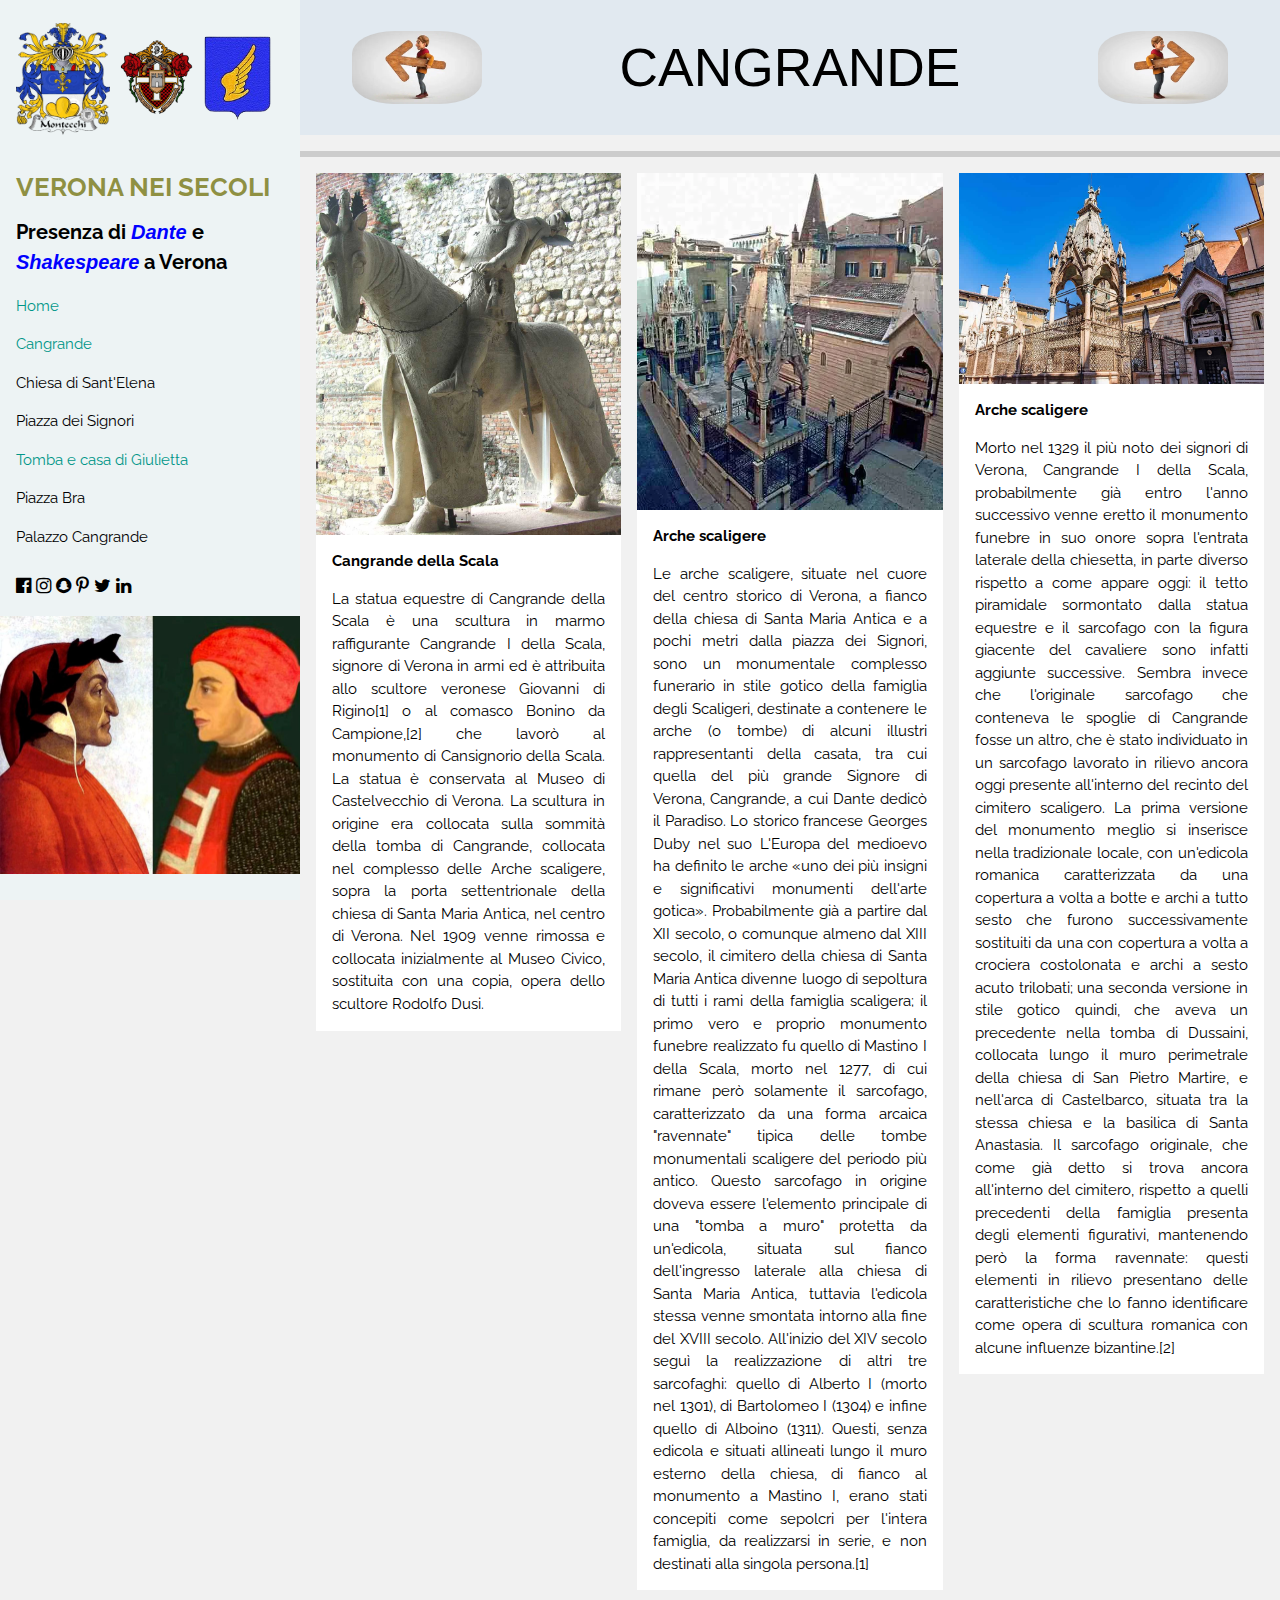
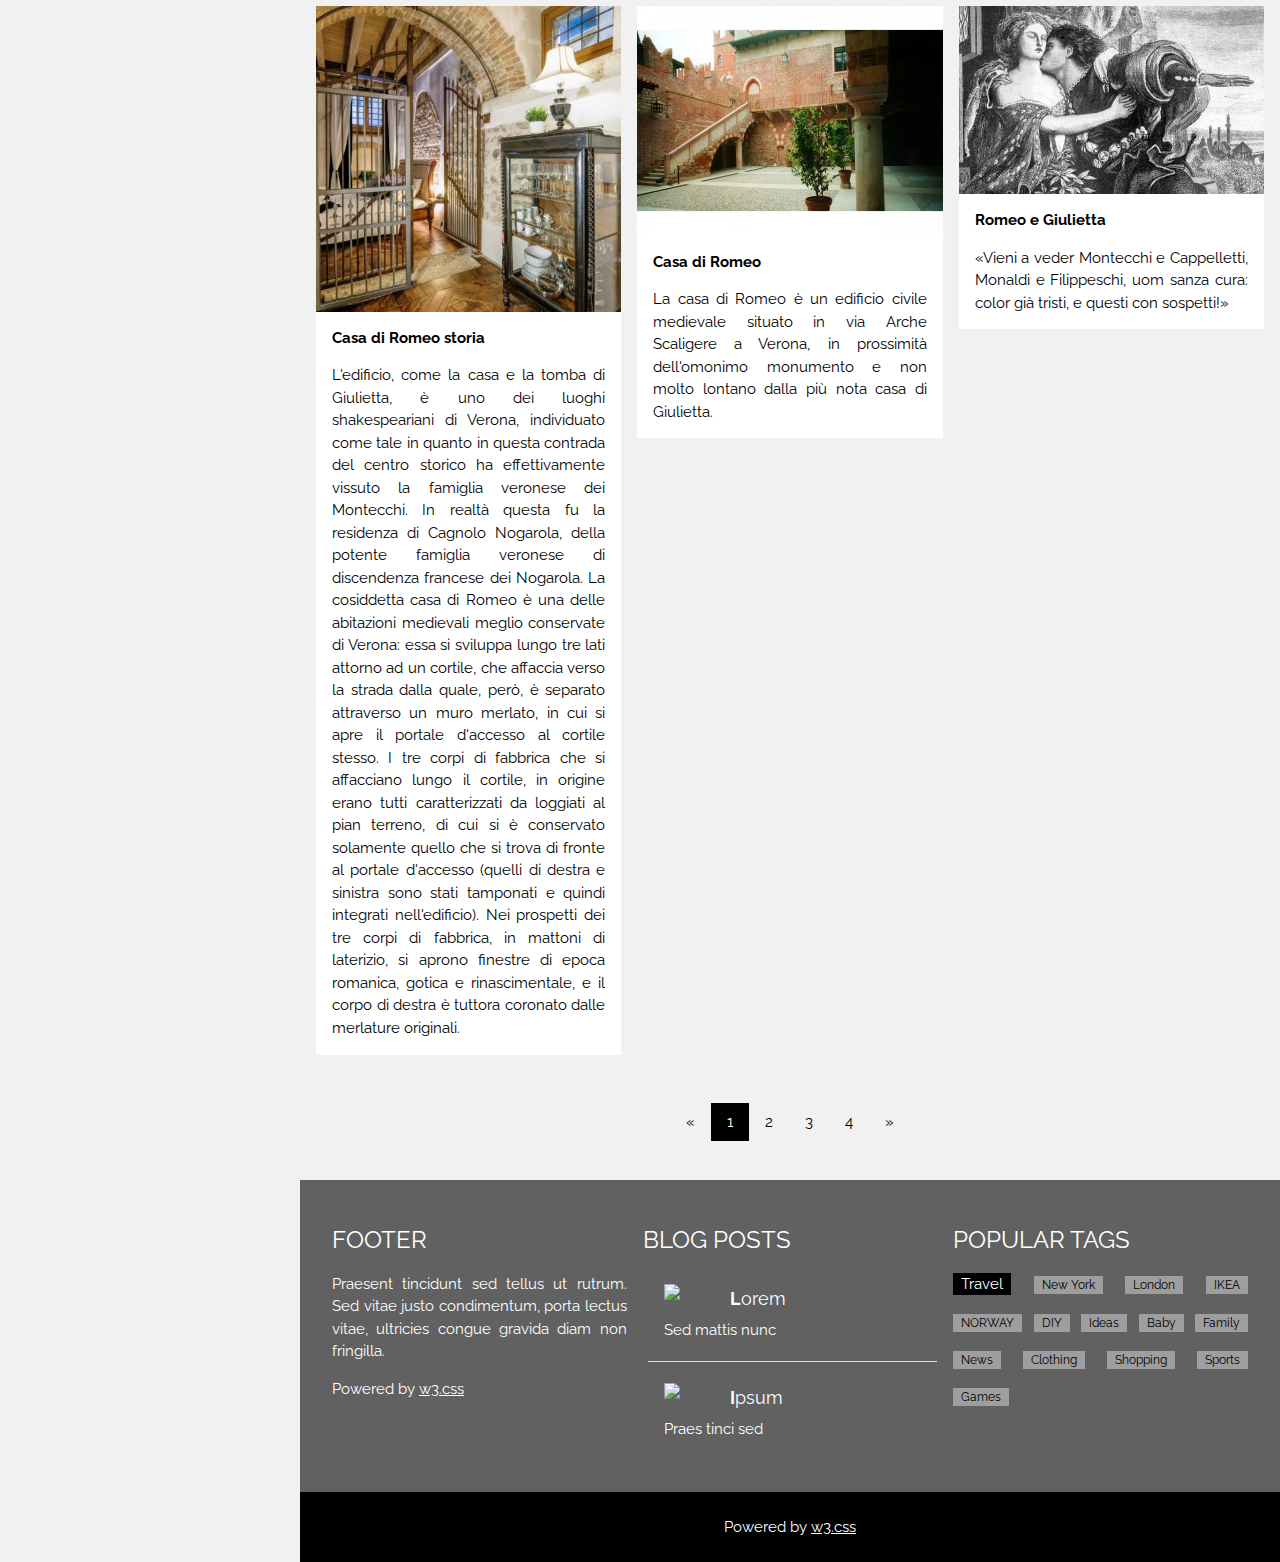
==== commit 426a1d5d: "changes titles" ====
--- a/cangrande.html
+++ b/cangrande.html
@@ -106,7 +106,7 @@
                 <img src="images/Cangrande/Statua_equestre_Cangrande_della_Scala_(Verona).jpg" alt="Norway"
                     style="width:100%" class="w3-hover-opacity">
                 <div class="w3-container w3-white">
-                    <p><b>Statua equestre di Cangrande della Scala</b></p>
+                    <p><b>Cangrande della Scala</b></p>
                     <p>La statua equestre di Cangrande della Scala è una scultura in marmo raffigurante Cangrande I
                         della Scala, signore di Verona in armi ed è attribuita allo scultore veronese Giovanni di
                         Rigino[1] o al comasco Bonino da Campione,[2] che lavorò al monumento di Cansignorio della
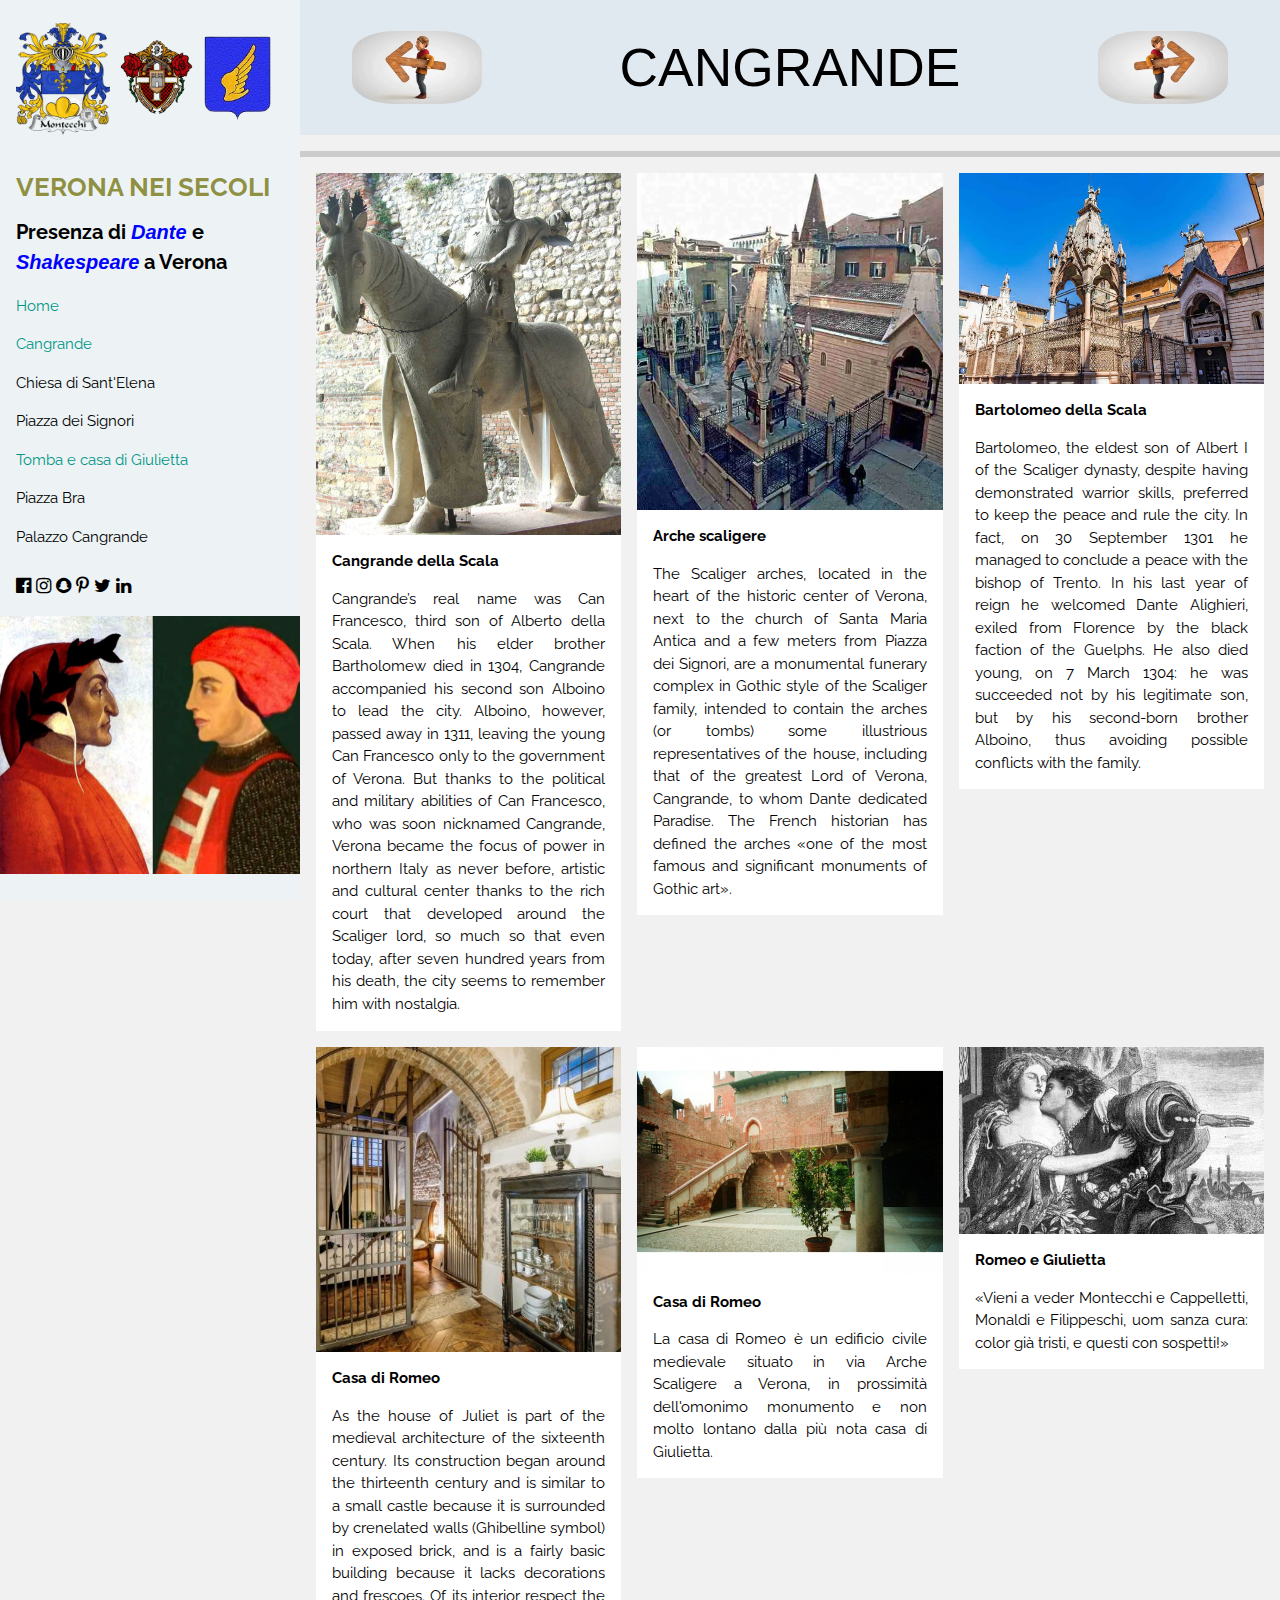
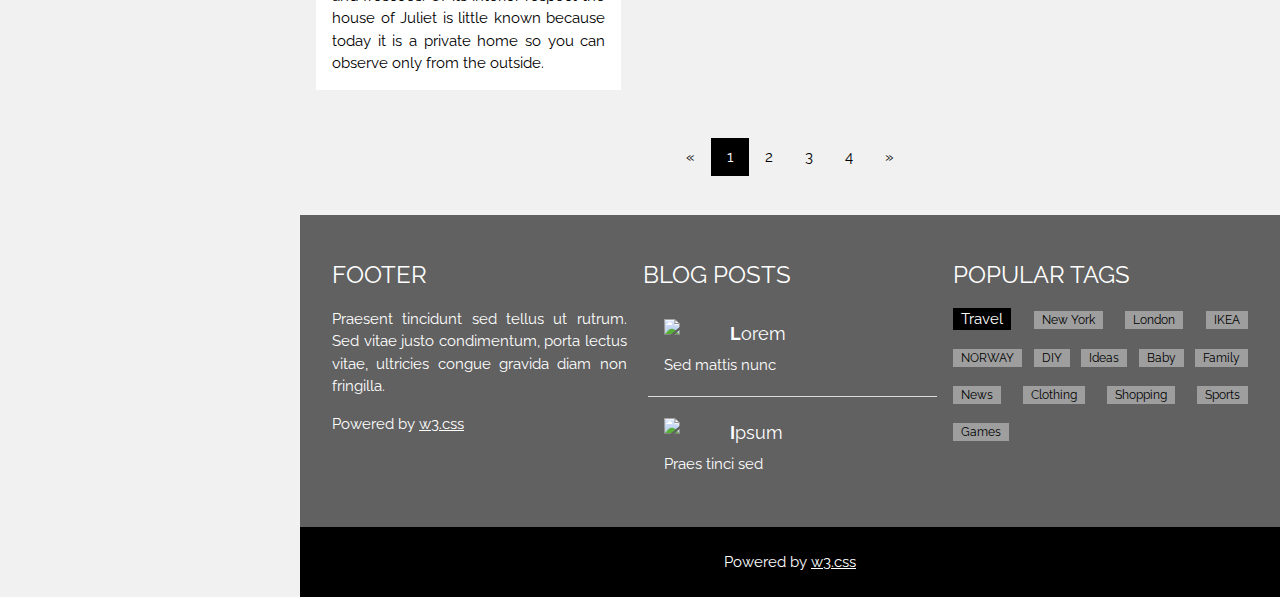
==== commit 64dbf16c: "changes tiitles and descriptions" ====
--- a/cangrande.html
+++ b/cangrande.html
@@ -107,15 +107,15 @@
                     style="width:100%" class="w3-hover-opacity">
                 <div class="w3-container w3-white">
                     <p><b>Cangrande della Scala</b></p>
-                    <p>La statua equestre di Cangrande della Scala è una scultura in marmo raffigurante Cangrande I
-                        della Scala, signore di Verona in armi ed è attribuita allo scultore veronese Giovanni di
-                        Rigino[1] o al comasco Bonino da Campione,[2] che lavorò al monumento di Cansignorio della
-                        Scala. La statua è conservata al Museo di Castelvecchio di Verona.
-
-                        La scultura in origine era collocata sulla sommità della tomba di Cangrande, collocata nel
-                        complesso delle Arche scaligere, sopra la porta settentrionale della chiesa di Santa Maria
-                        Antica, nel centro di Verona. Nel 1909 venne rimossa e collocata inizialmente al Museo Civico,
-                        sostituita con una copia, opera dello scultore Rodolfo Dusi.</p>
+                    <p>Cangrande’s real name was Can Francesco, third son of Alberto della Scala. When his elder brother
+                        Bartholomew died in 1304, Cangrande accompanied his second son Alboino to lead the city.
+                        Alboino, however, passed away in 1311, leaving the young Can Francesco only to the government of
+                        Verona. But thanks to the political and military abilities of Can Francesco, who was soon
+                        nicknamed Cangrande, Verona became the focus of power in northern Italy as never before,
+                        artistic and cultural center thanks to the rich court that developed around the Scaliger lord,
+                        so much so that even today, after seven hundred years from his death, the city seems to remember
+                        him with nostalgia.
+                    </p>
                 </div>
             </div>
             <div class="w3-third w3-container w3-margin-bottom">
@@ -123,50 +123,27 @@
                     class="w3-hover-opacity">
                 <div class="w3-container w3-white">
                     <p><b>Arche scaligere</b></p>
-                    <p>Le arche scaligere, situate nel cuore del centro storico di Verona, a fianco della chiesa di
-                        Santa Maria Antica e a pochi metri dalla piazza dei Signori, sono un monumentale complesso
-                        funerario in stile gotico della famiglia degli Scaligeri, destinate a contenere le arche (o
-                        tombe) di alcuni illustri rappresentanti della casata, tra cui quella del più grande Signore di
-                        Verona, Cangrande, a cui Dante dedicò il Paradiso. Lo storico francese Georges Duby nel suo
-                        L'Europa del medioevo ha definito le arche «uno dei più insigni e significativi monumenti
-                        dell'arte gotica».
-                        Probabilmente già a partire dal XII secolo, o comunque almeno dal XIII secolo, il cimitero della
-                        chiesa di Santa Maria Antica divenne luogo di sepoltura di tutti i rami della famiglia
-                        scaligera; il primo vero e proprio monumento funebre realizzato fu quello di Mastino I della
-                        Scala, morto nel 1277, di cui rimane però solamente il sarcofago, caratterizzato da una forma
-                        arcaica "ravennate" tipica delle tombe monumentali scaligere del periodo più antico. Questo
-                        sarcofago in origine doveva essere l'elemento principale di una "tomba a muro" protetta da
-                        un'edicola, situata sul fianco dell'ingresso laterale alla chiesa di Santa Maria Antica,
-                        tuttavia l'edicola stessa venne smontata intorno alla fine del XVIII secolo. All'inizio del XIV
-                        secolo seguì la realizzazione di altri tre sarcofaghi: quello di Alberto I (morto nel 1301), di
-                        Bartolomeo I (1304) e infine quello di Alboino (1311). Questi, senza edicola e situati allineati
-                        lungo il muro esterno della chiesa, di fianco al monumento a Mastino I, erano stati concepiti
-                        come sepolcri per l'intera famiglia, da realizzarsi in serie, e non destinati alla singola
-                        persona.[1]</p>
+                    <p>The Scaliger arches, located in the heart of the historic center of Verona, next to the church of
+                        Santa Maria Antica and a few meters from Piazza dei Signori, are a monumental funerary complex
+                        in Gothic style of the Scaliger family, intended to contain the arches (or tombs) some
+                        illustrious representatives of the house, including that of the greatest Lord of Verona,
+                        Cangrande, to whom Dante dedicated Paradise. The French historian has defined the arches «one of
+                        the most famous and significant monuments of Gothic art».</p>
                 </div>
             </div>
             <div class="w3-third w3-container">
                 <img src="images/Cangrande/Arche Scaligere.jpg" alt="Norway" style="width:100%"
                     class="w3-hover-opacity">
                 <div class="w3-container w3-white">
-                    <p><b>Arche scaligere</b></p>
-                    <p> Morto nel 1329 il più noto dei signori di Verona, Cangrande I della Scala, probabilmente già
-                        entro l'anno successivo venne eretto il monumento funebre in suo onore sopra l'entrata laterale
-                        della chiesetta, in parte diverso rispetto a come appare oggi: il tetto piramidale sormontato
-                        dalla statua equestre e il sarcofago con la figura giacente del cavaliere sono infatti aggiunte
-                        successive. Sembra invece che l'originale sarcofago che conteneva le spoglie di Cangrande fosse
-                        un altro, che è stato individuato in un sarcofago lavorato in rilievo ancora oggi presente
-                        all'interno del recinto del cimitero scaligero. La prima versione del monumento meglio si
-                        inserisce nella tradizionale locale, con un'edicola romanica caratterizzata da una copertura a
-                        volta a botte e archi a tutto sesto che furono successivamente sostituiti da una con copertura a
-                        volta a crociera costolonata e archi a sesto acuto trilobati; una seconda versione in stile
-                        gotico quindi, che aveva un precedente nella tomba di Dussaini, collocata lungo il muro
-                        perimetrale della chiesa di San Pietro Martire, e nell'arca di Castelbarco, situata tra la
-                        stessa chiesa e la basilica di Santa Anastasia. Il sarcofago originale, che come già detto si
-                        trova ancora all'interno del cimitero, rispetto a quelli precedenti della famiglia presenta
-                        degli elementi figurativi, mantenendo però la forma ravennate: questi elementi in rilievo
-                        presentano delle caratteristiche che lo fanno identificare come opera di scultura romanica con
-                        alcune influenze bizantine.[2]</p>
+                    <p><b>Bartolomeo della Scala</b></p>
+                    <p>Bartolomeo, the eldest son of Albert I of the Scaliger dynasty, despite having demonstrated
+                        warrior skills, preferred to keep the peace and rule the city. In fact, on 30 September 1301 he
+                        managed to conclude a peace with the bishop of Trento. In his last year of reign he welcomed
+                        Dante Alighieri, exiled from Florence by the black faction of the Guelphs. He also died young,
+                        on 7 March 1304: he was succeeded not by his legitimate son, but by his second-born brother
+                        Alboino, thus avoiding possible conflicts with the family.
+
+                    </p>
                 </div>
             </div>
         </div>
@@ -177,21 +154,13 @@
                 <img src="images/Cangrande/InternoCasaDiRomeo.jpg" alt="Norway" style="width:100%"
                     class="w3-hover-opacity">
                 <div class="w3-container w3-white">
-                    <p><b>Casa di Romeo storia</b></p>
-                    <p>L'edificio, come la casa e la tomba di Giulietta, è uno dei luoghi shakespeariani di Verona,
-                        individuato come tale in quanto in questa contrada del centro storico ha effettivamente vissuto
-                        la famiglia veronese dei Montecchi. In realtà questa fu la residenza di Cagnolo Nogarola, della
-                        potente famiglia veronese di discendenza francese dei Nogarola.
-
-                        La cosiddetta casa di Romeo è una delle abitazioni medievali meglio conservate di Verona: essa
-                        si sviluppa lungo tre lati attorno ad un cortile, che affaccia verso la strada dalla quale,
-                        però, è separato attraverso un muro merlato, in cui si apre il portale d'accesso al cortile
-                        stesso. I tre corpi di fabbrica che si affacciano lungo il cortile, in origine erano tutti
-                        caratterizzati da loggiati al pian terreno, di cui si è conservato solamente quello che si trova
-                        di fronte al portale d'accesso (quelli di destra e sinistra sono stati tamponati e quindi
-                        integrati nell'edificio). Nei prospetti dei tre corpi di fabbrica, in mattoni di laterizio, si
-                        aprono finestre di epoca romanica, gotica e rinascimentale, e il corpo di destra è tuttora
-                        coronato dalle merlature originali.</p>
+                    <p><b>Casa di Romeo</b></p>
+                    <p>As the house of Juliet is part of the medieval architecture of the sixteenth century. Its
+                        construction began around the thirteenth century and is similar to a small castle because it is
+                        surrounded by crenelated walls (Ghibelline symbol) in exposed brick, and is a fairly basic
+                        building because it lacks decorations and frescoes. Of its interior respect the house of Juliet
+                        is little known because today it is a private home so you can observe only from the outside.
+                    </p>
                 </div>
             </div>
 
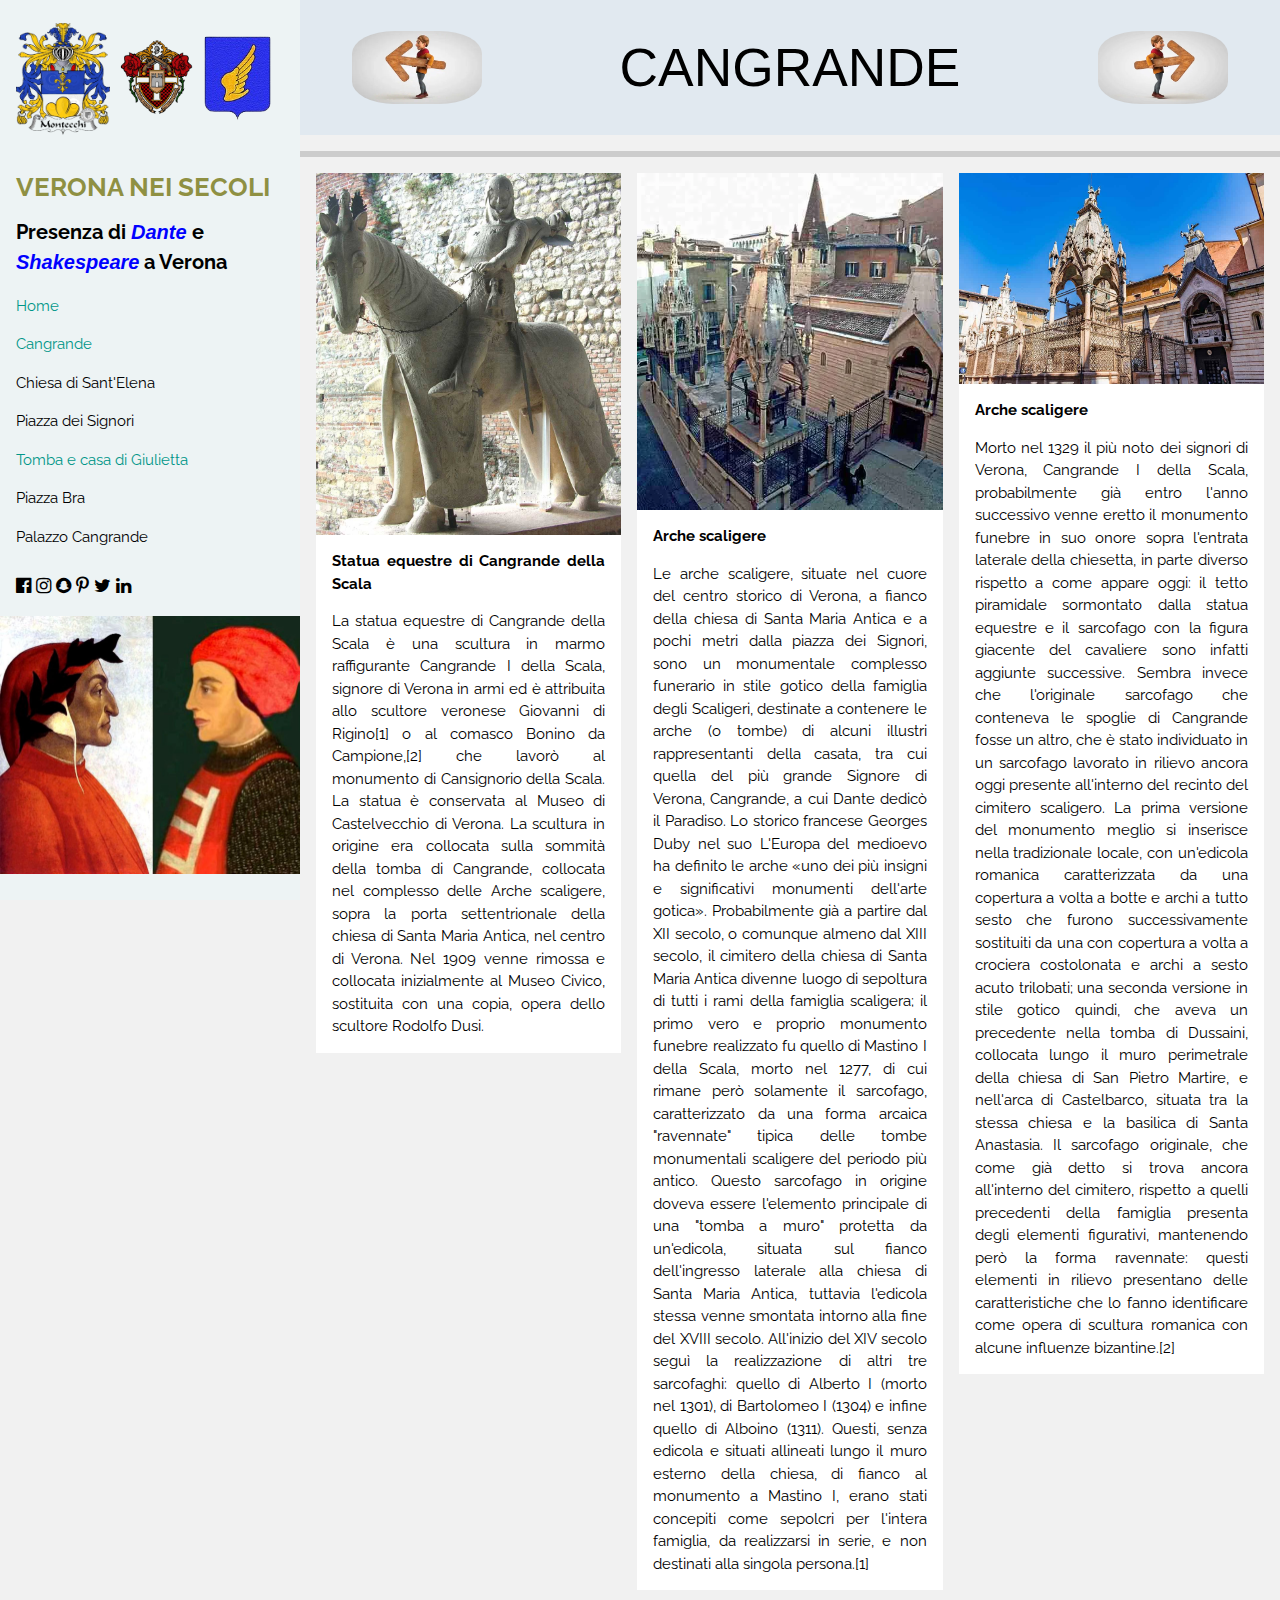
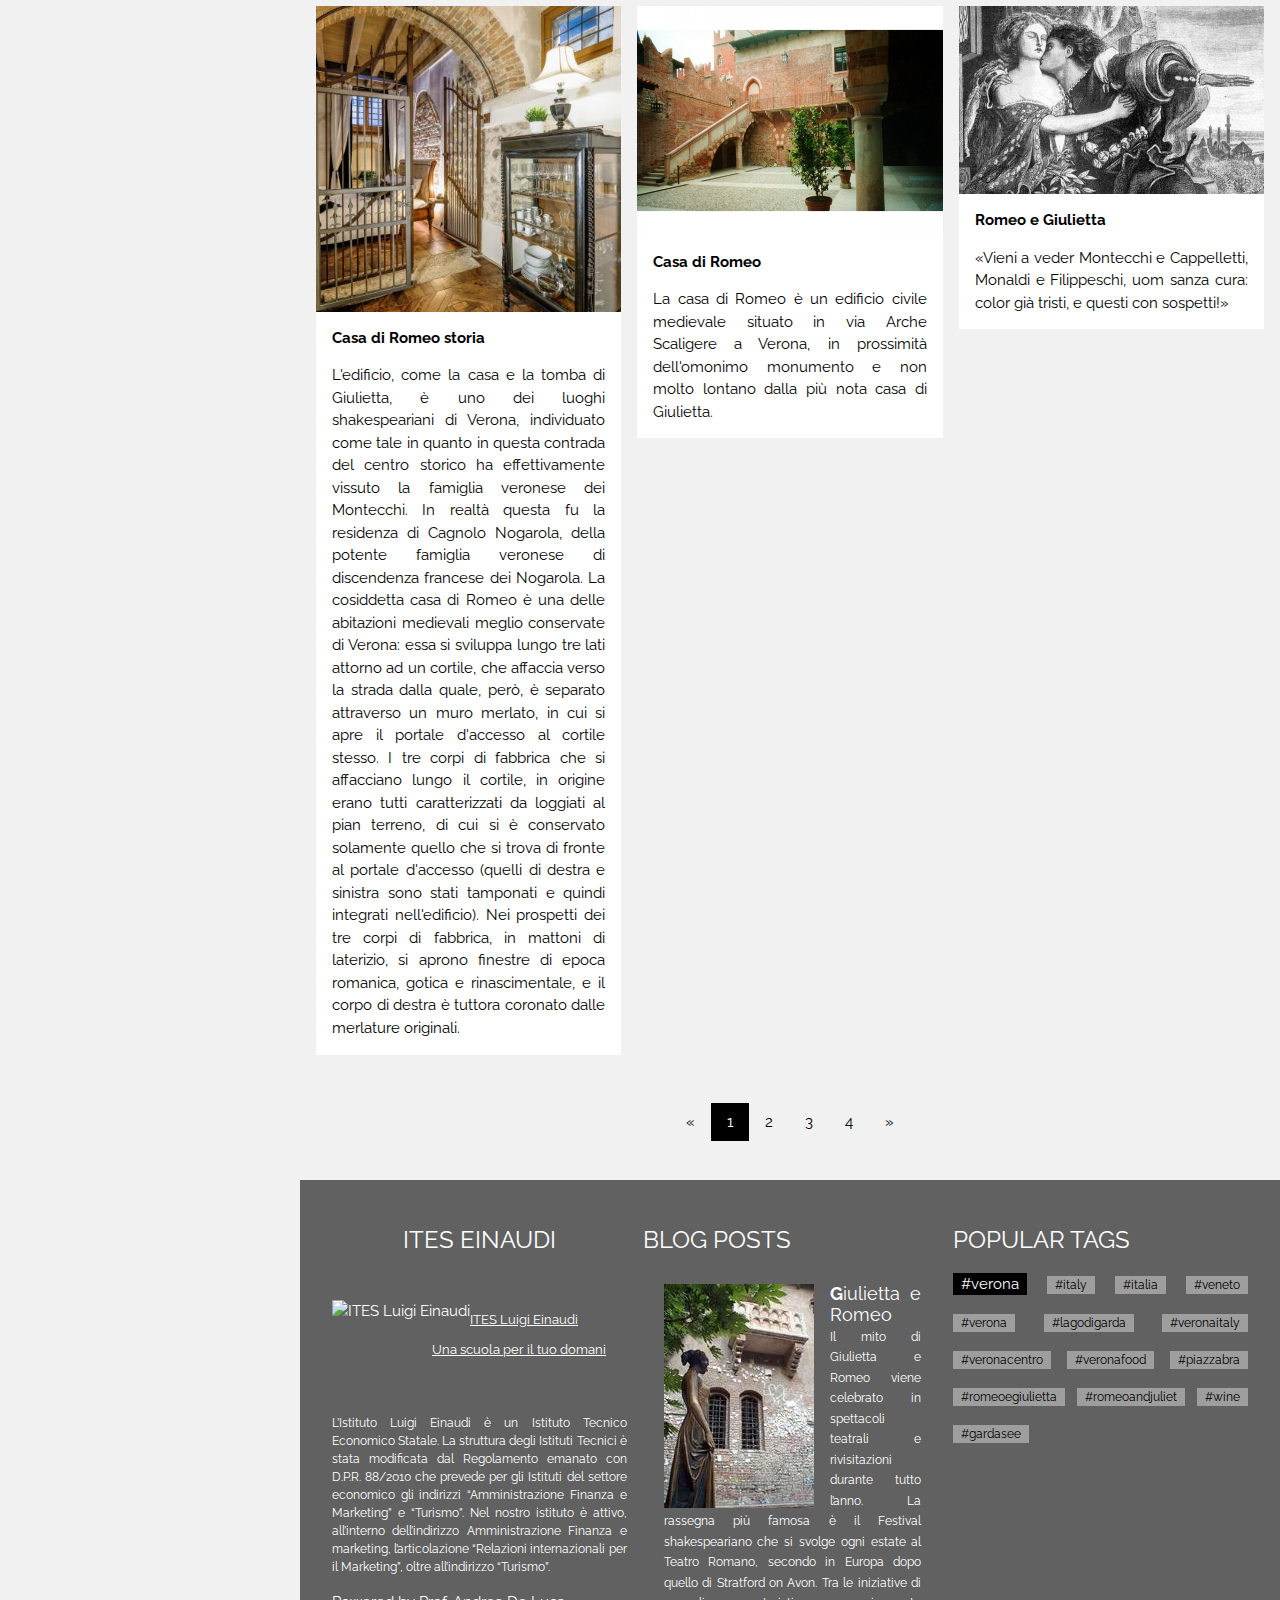
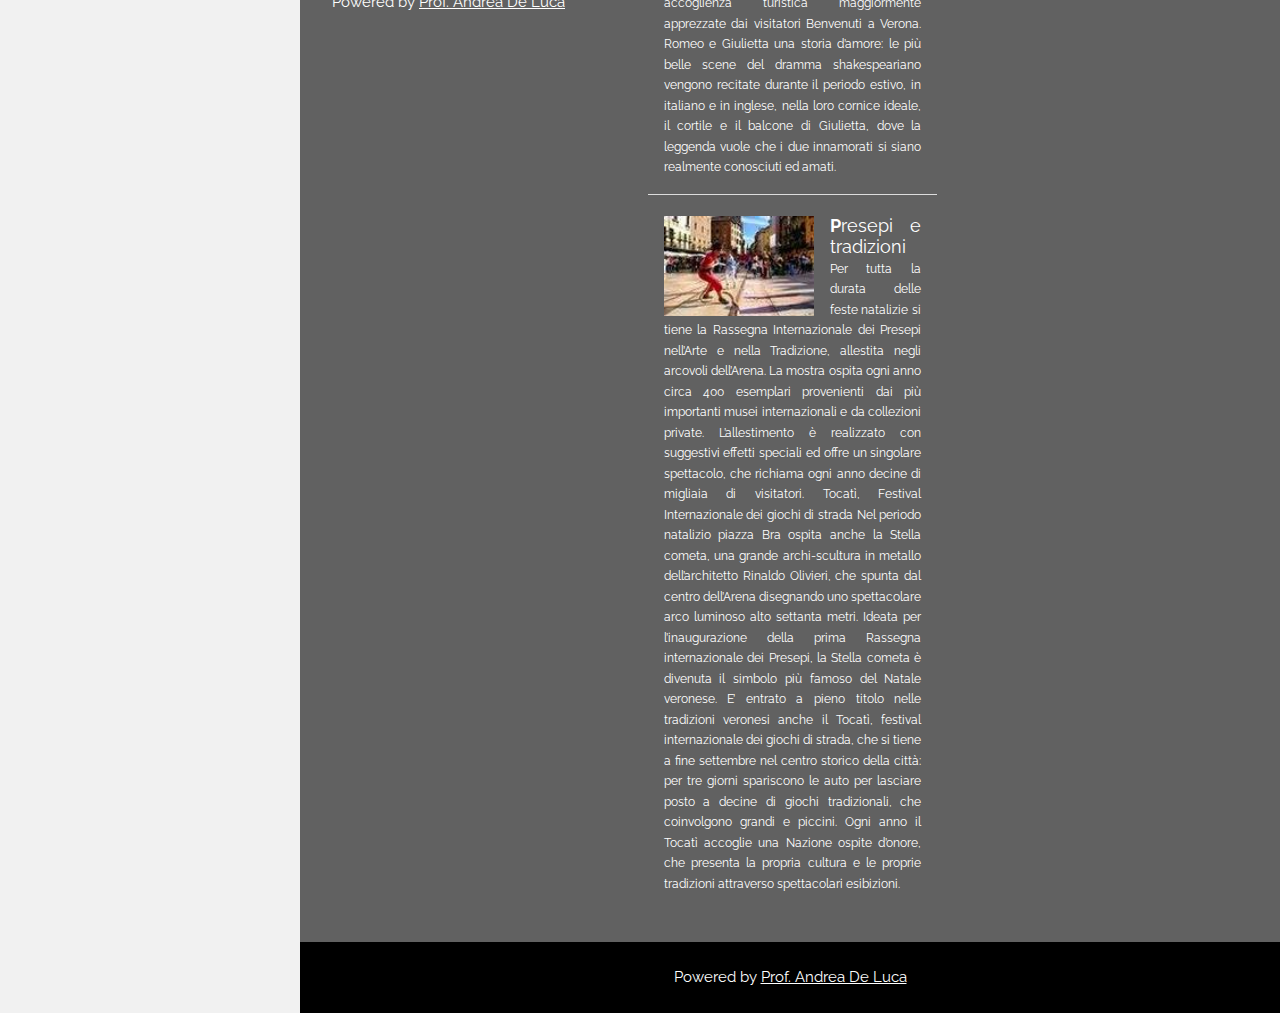
==== commit 4b8c506c: "Ultima Versione" ====
--- a/cangrande.html
+++ b/cangrande.html
@@ -106,16 +106,16 @@
                 <img src="images/Cangrande/Statua_equestre_Cangrande_della_Scala_(Verona).jpg" alt="Norway"
                     style="width:100%" class="w3-hover-opacity">
                 <div class="w3-container w3-white">
-                    <p><b>Cangrande della Scala</b></p>
-                    <p>Cangrande’s real name was Can Francesco, third son of Alberto della Scala. When his elder brother
-                        Bartholomew died in 1304, Cangrande accompanied his second son Alboino to lead the city.
-                        Alboino, however, passed away in 1311, leaving the young Can Francesco only to the government of
-                        Verona. But thanks to the political and military abilities of Can Francesco, who was soon
-                        nicknamed Cangrande, Verona became the focus of power in northern Italy as never before,
-                        artistic and cultural center thanks to the rich court that developed around the Scaliger lord,
-                        so much so that even today, after seven hundred years from his death, the city seems to remember
-                        him with nostalgia.
-                    </p>
+                    <p><b>Statua equestre di Cangrande della Scala</b></p>
+                    <p>La statua equestre di Cangrande della Scala è una scultura in marmo raffigurante Cangrande I
+                        della Scala, signore di Verona in armi ed è attribuita allo scultore veronese Giovanni di
+                        Rigino[1] o al comasco Bonino da Campione,[2] che lavorò al monumento di Cansignorio della
+                        Scala. La statua è conservata al Museo di Castelvecchio di Verona.
+
+                        La scultura in origine era collocata sulla sommità della tomba di Cangrande, collocata nel
+                        complesso delle Arche scaligere, sopra la porta settentrionale della chiesa di Santa Maria
+                        Antica, nel centro di Verona. Nel 1909 venne rimossa e collocata inizialmente al Museo Civico,
+                        sostituita con una copia, opera dello scultore Rodolfo Dusi.</p>
                 </div>
             </div>
             <div class="w3-third w3-container w3-margin-bottom">
@@ -123,27 +123,50 @@
                     class="w3-hover-opacity">
                 <div class="w3-container w3-white">
                     <p><b>Arche scaligere</b></p>
-                    <p>The Scaliger arches, located in the heart of the historic center of Verona, next to the church of
-                        Santa Maria Antica and a few meters from Piazza dei Signori, are a monumental funerary complex
-                        in Gothic style of the Scaliger family, intended to contain the arches (or tombs) some
-                        illustrious representatives of the house, including that of the greatest Lord of Verona,
-                        Cangrande, to whom Dante dedicated Paradise. The French historian has defined the arches «one of
-                        the most famous and significant monuments of Gothic art».</p>
+                    <p>Le arche scaligere, situate nel cuore del centro storico di Verona, a fianco della chiesa di
+                        Santa Maria Antica e a pochi metri dalla piazza dei Signori, sono un monumentale complesso
+                        funerario in stile gotico della famiglia degli Scaligeri, destinate a contenere le arche (o
+                        tombe) di alcuni illustri rappresentanti della casata, tra cui quella del più grande Signore di
+                        Verona, Cangrande, a cui Dante dedicò il Paradiso. Lo storico francese Georges Duby nel suo
+                        L'Europa del medioevo ha definito le arche «uno dei più insigni e significativi monumenti
+                        dell'arte gotica».
+                        Probabilmente già a partire dal XII secolo, o comunque almeno dal XIII secolo, il cimitero della
+                        chiesa di Santa Maria Antica divenne luogo di sepoltura di tutti i rami della famiglia
+                        scaligera; il primo vero e proprio monumento funebre realizzato fu quello di Mastino I della
+                        Scala, morto nel 1277, di cui rimane però solamente il sarcofago, caratterizzato da una forma
+                        arcaica "ravennate" tipica delle tombe monumentali scaligere del periodo più antico. Questo
+                        sarcofago in origine doveva essere l'elemento principale di una "tomba a muro" protetta da
+                        un'edicola, situata sul fianco dell'ingresso laterale alla chiesa di Santa Maria Antica,
+                        tuttavia l'edicola stessa venne smontata intorno alla fine del XVIII secolo. All'inizio del XIV
+                        secolo seguì la realizzazione di altri tre sarcofaghi: quello di Alberto I (morto nel 1301), di
+                        Bartolomeo I (1304) e infine quello di Alboino (1311). Questi, senza edicola e situati allineati
+                        lungo il muro esterno della chiesa, di fianco al monumento a Mastino I, erano stati concepiti
+                        come sepolcri per l'intera famiglia, da realizzarsi in serie, e non destinati alla singola
+                        persona.[1]</p>
                 </div>
             </div>
             <div class="w3-third w3-container">
                 <img src="images/Cangrande/Arche Scaligere.jpg" alt="Norway" style="width:100%"
                     class="w3-hover-opacity">
                 <div class="w3-container w3-white">
-                    <p><b>Bartolomeo della Scala</b></p>
-                    <p>Bartolomeo, the eldest son of Albert I of the Scaliger dynasty, despite having demonstrated
-                        warrior skills, preferred to keep the peace and rule the city. In fact, on 30 September 1301 he
-                        managed to conclude a peace with the bishop of Trento. In his last year of reign he welcomed
-                        Dante Alighieri, exiled from Florence by the black faction of the Guelphs. He also died young,
-                        on 7 March 1304: he was succeeded not by his legitimate son, but by his second-born brother
-                        Alboino, thus avoiding possible conflicts with the family.
-
-                    </p>
+                    <p><b>Arche scaligere</b></p>
+                    <p> Morto nel 1329 il più noto dei signori di Verona, Cangrande I della Scala, probabilmente già
+                        entro l'anno successivo venne eretto il monumento funebre in suo onore sopra l'entrata laterale
+                        della chiesetta, in parte diverso rispetto a come appare oggi: il tetto piramidale sormontato
+                        dalla statua equestre e il sarcofago con la figura giacente del cavaliere sono infatti aggiunte
+                        successive. Sembra invece che l'originale sarcofago che conteneva le spoglie di Cangrande fosse
+                        un altro, che è stato individuato in un sarcofago lavorato in rilievo ancora oggi presente
+                        all'interno del recinto del cimitero scaligero. La prima versione del monumento meglio si
+                        inserisce nella tradizionale locale, con un'edicola romanica caratterizzata da una copertura a
+                        volta a botte e archi a tutto sesto che furono successivamente sostituiti da una con copertura a
+                        volta a crociera costolonata e archi a sesto acuto trilobati; una seconda versione in stile
+                        gotico quindi, che aveva un precedente nella tomba di Dussaini, collocata lungo il muro
+                        perimetrale della chiesa di San Pietro Martire, e nell'arca di Castelbarco, situata tra la
+                        stessa chiesa e la basilica di Santa Anastasia. Il sarcofago originale, che come già detto si
+                        trova ancora all'interno del cimitero, rispetto a quelli precedenti della famiglia presenta
+                        degli elementi figurativi, mantenendo però la forma ravennate: questi elementi in rilievo
+                        presentano delle caratteristiche che lo fanno identificare come opera di scultura romanica con
+                        alcune influenze bizantine.[2]</p>
                 </div>
             </div>
         </div>
@@ -154,13 +177,21 @@
                 <img src="images/Cangrande/InternoCasaDiRomeo.jpg" alt="Norway" style="width:100%"
                     class="w3-hover-opacity">
                 <div class="w3-container w3-white">
-                    <p><b>Casa di Romeo</b></p>
-                    <p>As the house of Juliet is part of the medieval architecture of the sixteenth century. Its
-                        construction began around the thirteenth century and is similar to a small castle because it is
-                        surrounded by crenelated walls (Ghibelline symbol) in exposed brick, and is a fairly basic
-                        building because it lacks decorations and frescoes. Of its interior respect the house of Juliet
-                        is little known because today it is a private home so you can observe only from the outside.
-                    </p>
+                    <p><b>Casa di Romeo storia</b></p>
+                    <p>L'edificio, come la casa e la tomba di Giulietta, è uno dei luoghi shakespeariani di Verona,
+                        individuato come tale in quanto in questa contrada del centro storico ha effettivamente vissuto
+                        la famiglia veronese dei Montecchi. In realtà questa fu la residenza di Cagnolo Nogarola, della
+                        potente famiglia veronese di discendenza francese dei Nogarola.
+
+                        La cosiddetta casa di Romeo è una delle abitazioni medievali meglio conservate di Verona: essa
+                        si sviluppa lungo tre lati attorno ad un cortile, che affaccia verso la strada dalla quale,
+                        però, è separato attraverso un muro merlato, in cui si apre il portale d'accesso al cortile
+                        stesso. I tre corpi di fabbrica che si affacciano lungo il cortile, in origine erano tutti
+                        caratterizzati da loggiati al pian terreno, di cui si è conservato solamente quello che si trova
+                        di fronte al portale d'accesso (quelli di destra e sinistra sono stati tamponati e quindi
+                        integrati nell'edificio). Nei prospetti dei tre corpi di fabbrica, in mattoni di laterizio, si
+                        aprono finestre di epoca romanica, gotica e rinascimentale, e il corpo di destra è tuttora
+                        coronato dalle merlature originali.</p>
                 </div>
             </div>
 
@@ -197,60 +228,106 @@
             </div>
         </div>
 
-
-        <!-- Footer -->
-        <footer class="w3-container w3-padding-32 w3-dark-grey">
-            <div class="w3-row-padding">
-                <div class="w3-third">
-                    <h3>FOOTER</h3>
-                    <p>Praesent tincidunt sed tellus ut rutrum. Sed vitae justo condimentum, porta lectus vitae,
-                        ultricies congue gravida diam non fringilla.</p>
-                    <p>Powered by <a href="https://www.w3schools.com/w3css/default.asp" target="_blank">w3.css</a></p>
-                </div>
-
-                <div class="w3-third">
-                    <h3>BLOG POSTS</h3>
-                    <ul class="w3-ul w3-hoverable">
-                        <li class="w3-padding-16">
-                            <img src="/w3images/workshop.jpg" class="w3-left w3-margin-right" style="width:50px">
-                            <span class="w3-large">Lorem</span><br>
-                            <span>Sed mattis nunc</span>
-                        </li>
-                        <li class="w3-padding-16">
-                            <img src="/w3images/gondol.jpg" class="w3-left w3-margin-right" style="width:50px">
-                            <span class="w3-large">Ipsum</span><br>
-                            <span>Praes tinci sed</span>
-                        </li>
-                    </ul>
-                </div>
-
-                <div class="w3-third">
-                    <h3>POPULAR TAGS</h3>
-                    <p>
-                        <span class="w3-tag w3-black w3-margin-bottom">Travel</span> <span
-                            class="w3-tag w3-grey w3-small w3-margin-bottom">New York</span> <span
-                            class="w3-tag w3-grey w3-small w3-margin-bottom">London</span>
-                        <span class="w3-tag w3-grey w3-small w3-margin-bottom">IKEA</span> <span
-                            class="w3-tag w3-grey w3-small w3-margin-bottom">NORWAY</span> <span
-                            class="w3-tag w3-grey w3-small w3-margin-bottom">DIY</span>
-                        <span class="w3-tag w3-grey w3-small w3-margin-bottom">Ideas</span> <span
-                            class="w3-tag w3-grey w3-small w3-margin-bottom">Baby</span> <span
-                            class="w3-tag w3-grey w3-small w3-margin-bottom">Family</span>
-                        <span class="w3-tag w3-grey w3-small w3-margin-bottom">News</span> <span
-                            class="w3-tag w3-grey w3-small w3-margin-bottom">Clothing</span> <span
-                            class="w3-tag w3-grey w3-small w3-margin-bottom">Shopping</span>
-                        <span class="w3-tag w3-grey w3-small w3-margin-bottom">Sports</span> <span
-                            class="w3-tag w3-grey w3-small w3-margin-bottom">Games</span>
-                    </p>
-                </div>
-
-            </div>
-        </footer>
-
-        <div class="w3-black w3-center w3-padding-24">Powered by <a href="https://www.w3schools.com/w3css/default.asp"
-                title="W3.CSS" target="_blank" class="w3-hover-opacity">w3.css</a></div>
-
-        <!-- End page content -->
+  <!-- Footer -->
+ <footer class="w3-container w3-padding-32 w3-dark-grey">
+    <div class="w3-row-padding">
+        <div class="w3-third">
+            <h3 style="text-align: center;">ITES EINAUDI</h3>
+            <div class="it-brand-wrapper">
+                <a href="https://www.einaudivr.edu.it/" title="ITES Luigi Einaudi" rel="home">
+                    <img class="icon"
+                        src="https://www.einaudivr.edu.it/wp-content/uploads/2019/11/export_rep.png"
+                        alt="ITES Luigi Einaudi">
+                    <div class="it-brand-text">
+                        <h2 class="no_toc">ITES Luigi Einaudi</h2>
+                        <h3 class="no_toc d-none d-md-block">Una scuola per il tuo domani</h3>
+                    </div>
+                </a>
+            </div>
+            <p class="w3-small">L’Istituto Luigi Einaudi è un Istituto Tecnico Economico Statale.
+
+                La struttura degli Istituti Tecnici è stata modificata dal Regolamento emanato con D.P.R.
+                88/2010 che prevede per gli Istituti del settore economico gli indirizzi “Amministrazione
+                Finanza e Marketing” e “Turismo”.
+
+                Nel nostro istituto è attivo, all’interno dell’indirizzo Amministrazione Finanza e marketing,
+                l’articolazione “Relazioni internazionali per il Marketing”, oltre all’indirizzo “Turismo”.</p>
+            <p>Powered by <a href="https://www.w3schools.com/w3css/default.asp" target="_blank">Prof. Andrea De
+                    Luca</a></p>
+        </div>
+
+        <div class="w3-third">
+            <h3>BLOG POSTS</h3>
+            <ul class="w3-ul w3-hoverable" style="line-height: 1.3em;">
+                <li class="w3-padding-16">
+                    <img src="images/Blog Post/Giulietta.jpg" class="w3-left w3-margin-right"
+                        style="width:150px">
+                    <span class="w3-large">Giulietta e Romeo</span><br>
+                    <span class="w3-small">Il mito di Giulietta e Romeo viene celebrato in spettacoli teatrali e
+                        rivisitazioni
+                        durante tutto l’anno. La rassegna più famosa è il Festival shakespeariano che si svolge
+                        ogni estate al Teatro Romano, secondo in Europa dopo quello di Stratford on Avon.
+
+                        Tra le iniziative di accoglienza turistica maggiormente apprezzate dai visitatori
+                        Benvenuti a Verona. Romeo e Giulietta una storia d’amore: le più belle scene del dramma
+                        shakespeariano vengono recitate durante il periodo estivo, in italiano e in inglese,
+                        nella loro cornice ideale, il cortile e il balcone di Giulietta, dove la leggenda vuole
+                        che i due innamorati si siano realmente conosciuti ed amati.</span>
+                </li>
+                <li class="w3-padding-16">
+                    <img src="images/Blog Post/Arte e Tradizione.jpg" class="w3-left w3-margin-right"
+                        style="width:150px">
+                    <span class="w3-large">Presepi e tradizioni</span><br>
+                    <span class="w3-small">Per tutta la durata delle feste natalizie si tiene la Rassegna
+                        Internazionale dei
+                        Presepi nell’Arte e nella Tradizione, allestita negli arcovoli dell’Arena.
+                        La mostra ospita ogni anno circa 400 esemplari provenienti dai più importanti musei
+                        internazionali e da collezioni private. L’allestimento è realizzato con suggestivi
+                        effetti speciali ed offre un singolare spettacolo, che richiama ogni anno decine di
+                        migliaia di visitatori.
+                        Tocatì, Festival Internazionale dei giochi di strada
+                        Nel periodo natalizio piazza Bra ospita anche la Stella cometa, una grande
+                        archi-scultura in metallo dell’architetto Rinaldo Olivieri, che spunta dal centro
+                        dell’Arena disegnando uno spettacolare arco luminoso alto settanta metri. Ideata per
+                        l’inaugurazione della prima Rassegna internazionale dei Presepi, la Stella cometa è
+                        divenuta il simbolo più famoso del Natale veronese.
+                        E’ entrato a pieno titolo nelle tradizioni veronesi anche il Tocatì, festival
+                        internazionale dei giochi di strada, che si tiene a fine settembre nel centro storico
+                        della città: per tre giorni spariscono le auto per lasciare posto a decine di giochi
+                        tradizionali, che coinvolgono grandi e piccini. Ogni anno il Tocatì accoglie una Nazione
+                        ospite d’onore, che presenta la propria cultura e le proprie tradizioni attraverso
+                        spettacolari esibizioni.</span>
+                </li>
+            </ul>
+        </div>
+
+        <div class="w3-third">
+            <h3>POPULAR TAGS</h3>
+            <p>
+                <span class="w3-tag w3-black w3-margin-bottom">#verona</span> <span
+                    class="w3-tag w3-grey w3-small w3-margin-bottom">#italy</span> <span
+                    class="w3-tag w3-grey w3-small w3-margin-bottom">#italia</span>
+                <span class="w3-tag w3-grey w3-small w3-margin-bottom">#veneto</span> <span
+                    class="w3-tag w3-grey w3-small w3-margin-bottom">#verona</span> <span
+                    class="w3-tag w3-grey w3-small w3-margin-bottom">#lagodigarda</span>
+                <span class="w3-tag w3-grey w3-small w3-margin-bottom">#veronaitaly</span> <span
+                    class="w3-tag w3-grey w3-small w3-margin-bottom">#veronacentro</span> <span
+                    class="w3-tag w3-grey w3-small w3-margin-bottom">#veronafood</span>
+                <span class="w3-tag w3-grey w3-small w3-margin-bottom">#piazzabra</span> <span
+                    class="w3-tag w3-grey w3-small w3-margin-bottom">#romeoegiulietta</span> <span
+                    class="w3-tag w3-grey w3-small w3-margin-bottom">#romeoandjuliet</span>
+                <span class="w3-tag w3-grey w3-small w3-margin-bottom">#wine</span> <span
+                    class="w3-tag w3-grey w3-small w3-margin-bottom">#gardasee</span>
+            </p>
+        </div>
+
+    </div>
+</footer>
+
+<div class="w3-black w3-center w3-padding-24">Powered by <a href="#" title="ITES EINAUDI" target="_blank"
+        class="w3-hover-opacity">Prof. Andrea De Luca</a></div>
+
+<!-- End page content -->
     </div>
 
     <script type="text/javascript" src="js/script.js"></script>
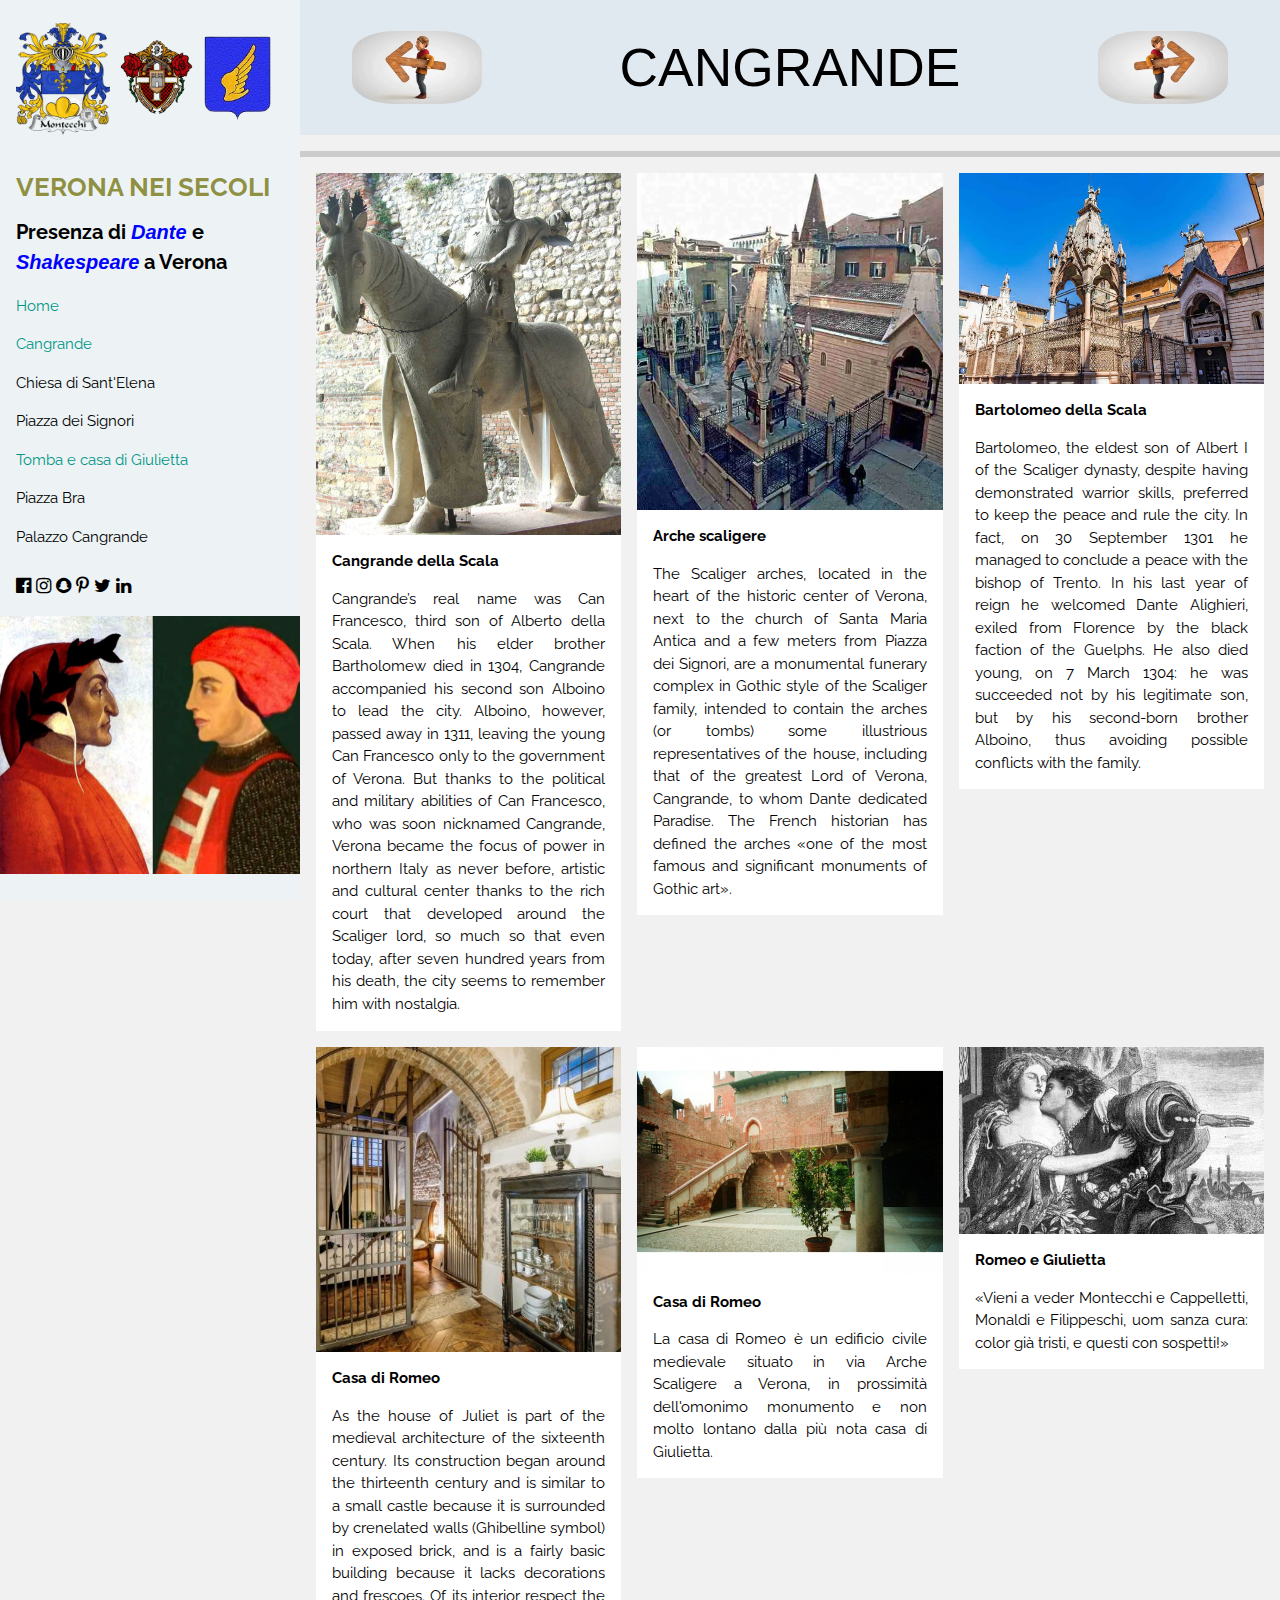
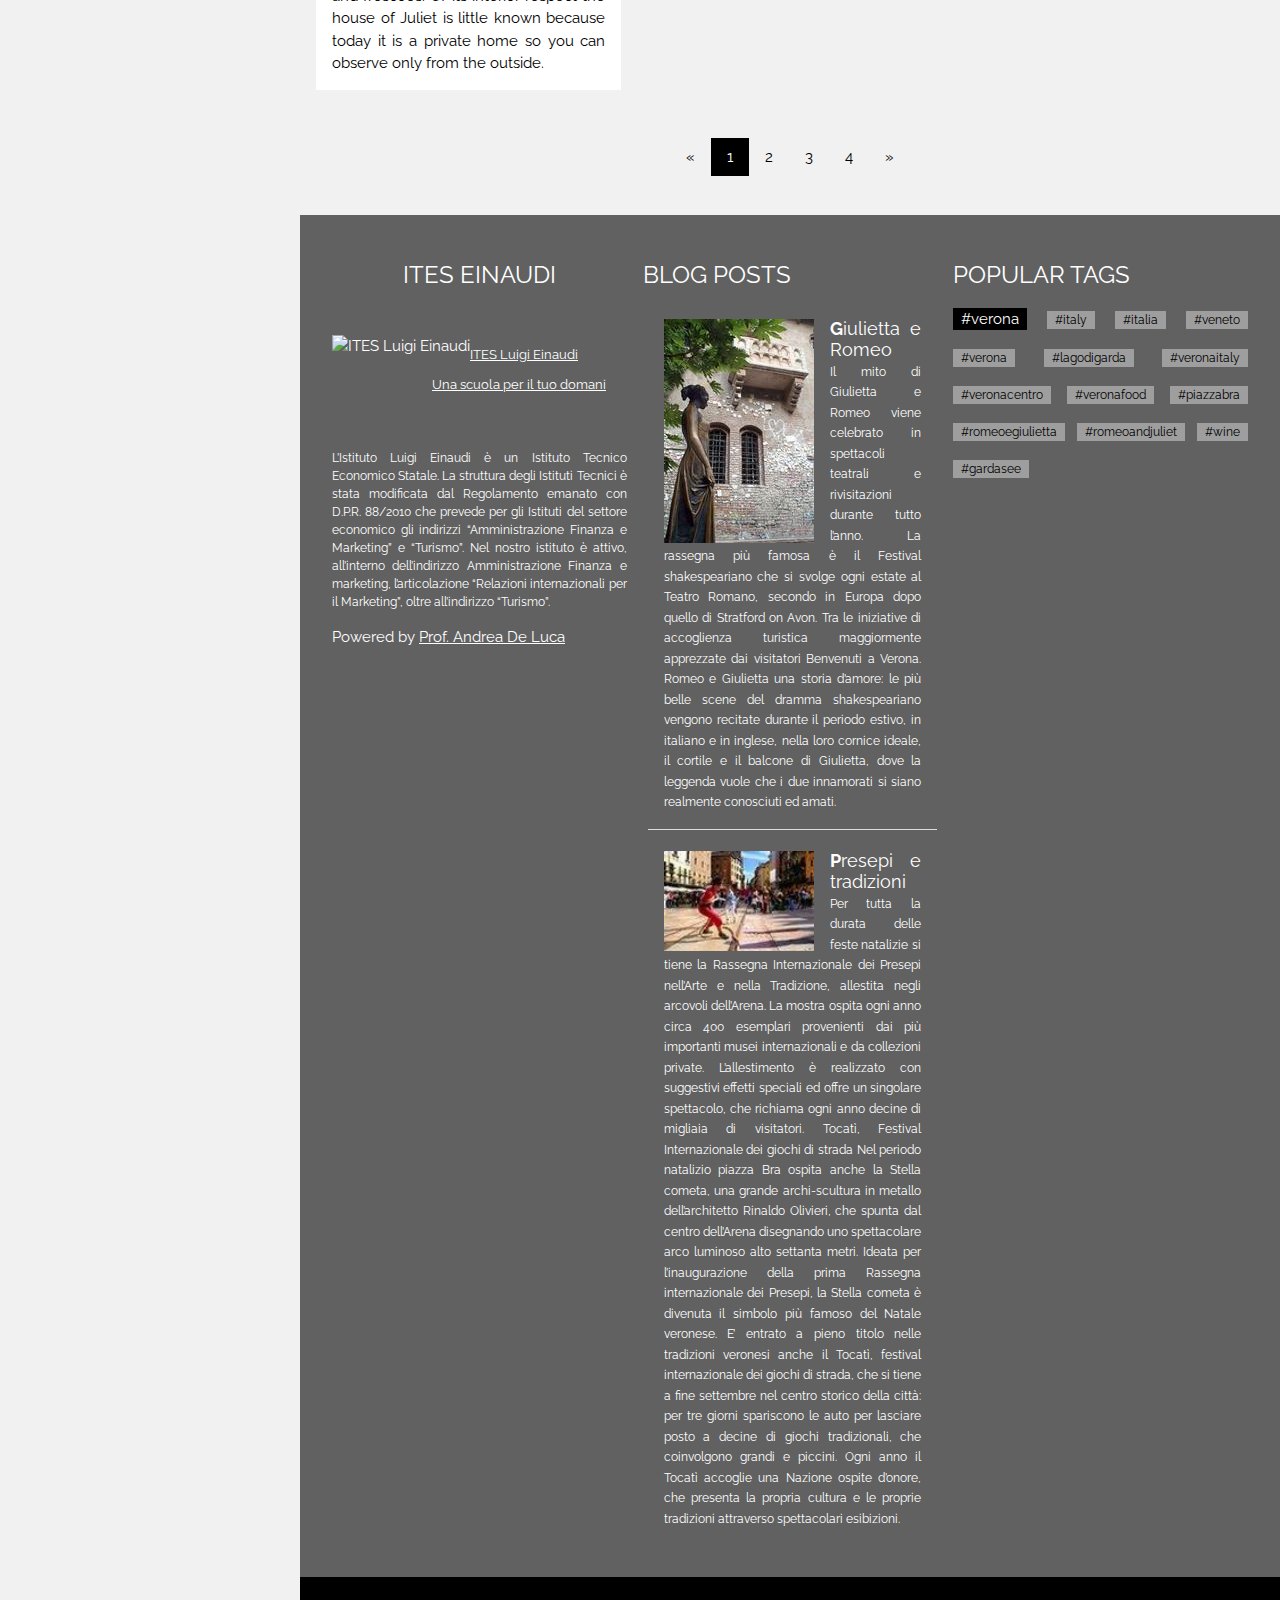
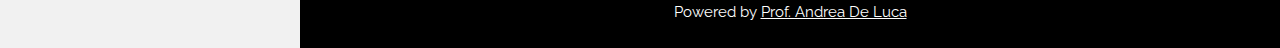
==== commit 464e161f: "Merge branch 'main' of https://github.com/Deroandrea80/VeronaNeiSecoli_4H" ====
--- a/cangrande.html
+++ b/cangrande.html
@@ -106,16 +106,16 @@
                 <img src="images/Cangrande/Statua_equestre_Cangrande_della_Scala_(Verona).jpg" alt="Norway"
                     style="width:100%" class="w3-hover-opacity">
                 <div class="w3-container w3-white">
-                    <p><b>Statua equestre di Cangrande della Scala</b></p>
-                    <p>La statua equestre di Cangrande della Scala è una scultura in marmo raffigurante Cangrande I
-                        della Scala, signore di Verona in armi ed è attribuita allo scultore veronese Giovanni di
-                        Rigino[1] o al comasco Bonino da Campione,[2] che lavorò al monumento di Cansignorio della
-                        Scala. La statua è conservata al Museo di Castelvecchio di Verona.
-
-                        La scultura in origine era collocata sulla sommità della tomba di Cangrande, collocata nel
-                        complesso delle Arche scaligere, sopra la porta settentrionale della chiesa di Santa Maria
-                        Antica, nel centro di Verona. Nel 1909 venne rimossa e collocata inizialmente al Museo Civico,
-                        sostituita con una copia, opera dello scultore Rodolfo Dusi.</p>
+                    <p><b>Cangrande della Scala</b></p>
+                    <p>Cangrande’s real name was Can Francesco, third son of Alberto della Scala. When his elder brother
+                        Bartholomew died in 1304, Cangrande accompanied his second son Alboino to lead the city.
+                        Alboino, however, passed away in 1311, leaving the young Can Francesco only to the government of
+                        Verona. But thanks to the political and military abilities of Can Francesco, who was soon
+                        nicknamed Cangrande, Verona became the focus of power in northern Italy as never before,
+                        artistic and cultural center thanks to the rich court that developed around the Scaliger lord,
+                        so much so that even today, after seven hundred years from his death, the city seems to remember
+                        him with nostalgia.
+                    </p>
                 </div>
             </div>
             <div class="w3-third w3-container w3-margin-bottom">
@@ -123,50 +123,27 @@
                     class="w3-hover-opacity">
                 <div class="w3-container w3-white">
                     <p><b>Arche scaligere</b></p>
-                    <p>Le arche scaligere, situate nel cuore del centro storico di Verona, a fianco della chiesa di
-                        Santa Maria Antica e a pochi metri dalla piazza dei Signori, sono un monumentale complesso
-                        funerario in stile gotico della famiglia degli Scaligeri, destinate a contenere le arche (o
-                        tombe) di alcuni illustri rappresentanti della casata, tra cui quella del più grande Signore di
-                        Verona, Cangrande, a cui Dante dedicò il Paradiso. Lo storico francese Georges Duby nel suo
-                        L'Europa del medioevo ha definito le arche «uno dei più insigni e significativi monumenti
-                        dell'arte gotica».
-                        Probabilmente già a partire dal XII secolo, o comunque almeno dal XIII secolo, il cimitero della
-                        chiesa di Santa Maria Antica divenne luogo di sepoltura di tutti i rami della famiglia
-                        scaligera; il primo vero e proprio monumento funebre realizzato fu quello di Mastino I della
-                        Scala, morto nel 1277, di cui rimane però solamente il sarcofago, caratterizzato da una forma
-                        arcaica "ravennate" tipica delle tombe monumentali scaligere del periodo più antico. Questo
-                        sarcofago in origine doveva essere l'elemento principale di una "tomba a muro" protetta da
-                        un'edicola, situata sul fianco dell'ingresso laterale alla chiesa di Santa Maria Antica,
-                        tuttavia l'edicola stessa venne smontata intorno alla fine del XVIII secolo. All'inizio del XIV
-                        secolo seguì la realizzazione di altri tre sarcofaghi: quello di Alberto I (morto nel 1301), di
-                        Bartolomeo I (1304) e infine quello di Alboino (1311). Questi, senza edicola e situati allineati
-                        lungo il muro esterno della chiesa, di fianco al monumento a Mastino I, erano stati concepiti
-                        come sepolcri per l'intera famiglia, da realizzarsi in serie, e non destinati alla singola
-                        persona.[1]</p>
+                    <p>The Scaliger arches, located in the heart of the historic center of Verona, next to the church of
+                        Santa Maria Antica and a few meters from Piazza dei Signori, are a monumental funerary complex
+                        in Gothic style of the Scaliger family, intended to contain the arches (or tombs) some
+                        illustrious representatives of the house, including that of the greatest Lord of Verona,
+                        Cangrande, to whom Dante dedicated Paradise. The French historian has defined the arches «one of
+                        the most famous and significant monuments of Gothic art».</p>
                 </div>
             </div>
             <div class="w3-third w3-container">
                 <img src="images/Cangrande/Arche Scaligere.jpg" alt="Norway" style="width:100%"
                     class="w3-hover-opacity">
                 <div class="w3-container w3-white">
-                    <p><b>Arche scaligere</b></p>
-                    <p> Morto nel 1329 il più noto dei signori di Verona, Cangrande I della Scala, probabilmente già
-                        entro l'anno successivo venne eretto il monumento funebre in suo onore sopra l'entrata laterale
-                        della chiesetta, in parte diverso rispetto a come appare oggi: il tetto piramidale sormontato
-                        dalla statua equestre e il sarcofago con la figura giacente del cavaliere sono infatti aggiunte
-                        successive. Sembra invece che l'originale sarcofago che conteneva le spoglie di Cangrande fosse
-                        un altro, che è stato individuato in un sarcofago lavorato in rilievo ancora oggi presente
-                        all'interno del recinto del cimitero scaligero. La prima versione del monumento meglio si
-                        inserisce nella tradizionale locale, con un'edicola romanica caratterizzata da una copertura a
-                        volta a botte e archi a tutto sesto che furono successivamente sostituiti da una con copertura a
-                        volta a crociera costolonata e archi a sesto acuto trilobati; una seconda versione in stile
-                        gotico quindi, che aveva un precedente nella tomba di Dussaini, collocata lungo il muro
-                        perimetrale della chiesa di San Pietro Martire, e nell'arca di Castelbarco, situata tra la
-                        stessa chiesa e la basilica di Santa Anastasia. Il sarcofago originale, che come già detto si
-                        trova ancora all'interno del cimitero, rispetto a quelli precedenti della famiglia presenta
-                        degli elementi figurativi, mantenendo però la forma ravennate: questi elementi in rilievo
-                        presentano delle caratteristiche che lo fanno identificare come opera di scultura romanica con
-                        alcune influenze bizantine.[2]</p>
+                    <p><b>Bartolomeo della Scala</b></p>
+                    <p>Bartolomeo, the eldest son of Albert I of the Scaliger dynasty, despite having demonstrated
+                        warrior skills, preferred to keep the peace and rule the city. In fact, on 30 September 1301 he
+                        managed to conclude a peace with the bishop of Trento. In his last year of reign he welcomed
+                        Dante Alighieri, exiled from Florence by the black faction of the Guelphs. He also died young,
+                        on 7 March 1304: he was succeeded not by his legitimate son, but by his second-born brother
+                        Alboino, thus avoiding possible conflicts with the family.
+
+                    </p>
                 </div>
             </div>
         </div>
@@ -177,21 +154,13 @@
                 <img src="images/Cangrande/InternoCasaDiRomeo.jpg" alt="Norway" style="width:100%"
                     class="w3-hover-opacity">
                 <div class="w3-container w3-white">
-                    <p><b>Casa di Romeo storia</b></p>
-                    <p>L'edificio, come la casa e la tomba di Giulietta, è uno dei luoghi shakespeariani di Verona,
-                        individuato come tale in quanto in questa contrada del centro storico ha effettivamente vissuto
-                        la famiglia veronese dei Montecchi. In realtà questa fu la residenza di Cagnolo Nogarola, della
-                        potente famiglia veronese di discendenza francese dei Nogarola.
-
-                        La cosiddetta casa di Romeo è una delle abitazioni medievali meglio conservate di Verona: essa
-                        si sviluppa lungo tre lati attorno ad un cortile, che affaccia verso la strada dalla quale,
-                        però, è separato attraverso un muro merlato, in cui si apre il portale d'accesso al cortile
-                        stesso. I tre corpi di fabbrica che si affacciano lungo il cortile, in origine erano tutti
-                        caratterizzati da loggiati al pian terreno, di cui si è conservato solamente quello che si trova
-                        di fronte al portale d'accesso (quelli di destra e sinistra sono stati tamponati e quindi
-                        integrati nell'edificio). Nei prospetti dei tre corpi di fabbrica, in mattoni di laterizio, si
-                        aprono finestre di epoca romanica, gotica e rinascimentale, e il corpo di destra è tuttora
-                        coronato dalle merlature originali.</p>
+                    <p><b>Casa di Romeo</b></p>
+                    <p>As the house of Juliet is part of the medieval architecture of the sixteenth century. Its
+                        construction began around the thirteenth century and is similar to a small castle because it is
+                        surrounded by crenelated walls (Ghibelline symbol) in exposed brick, and is a fairly basic
+                        building because it lacks decorations and frescoes. Of its interior respect the house of Juliet
+                        is little known because today it is a private home so you can observe only from the outside.
+                    </p>
                 </div>
             </div>
 
